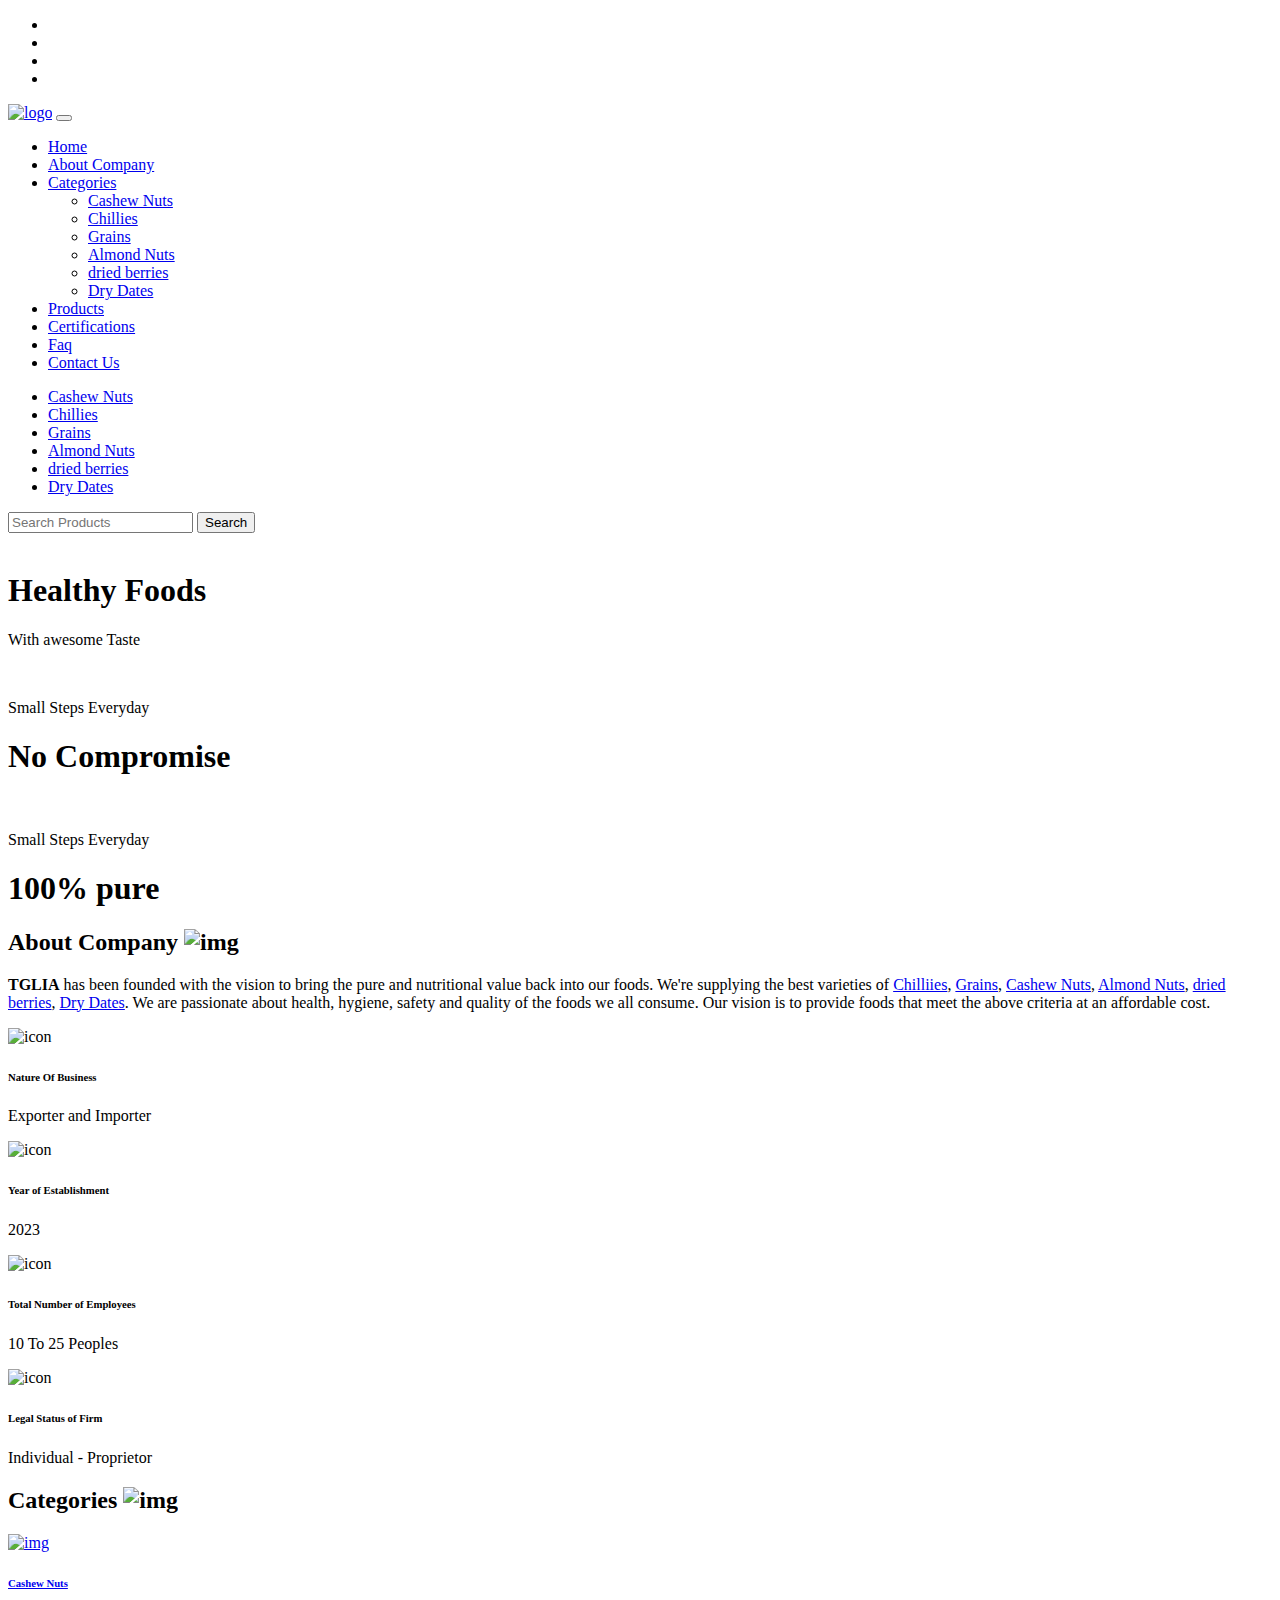
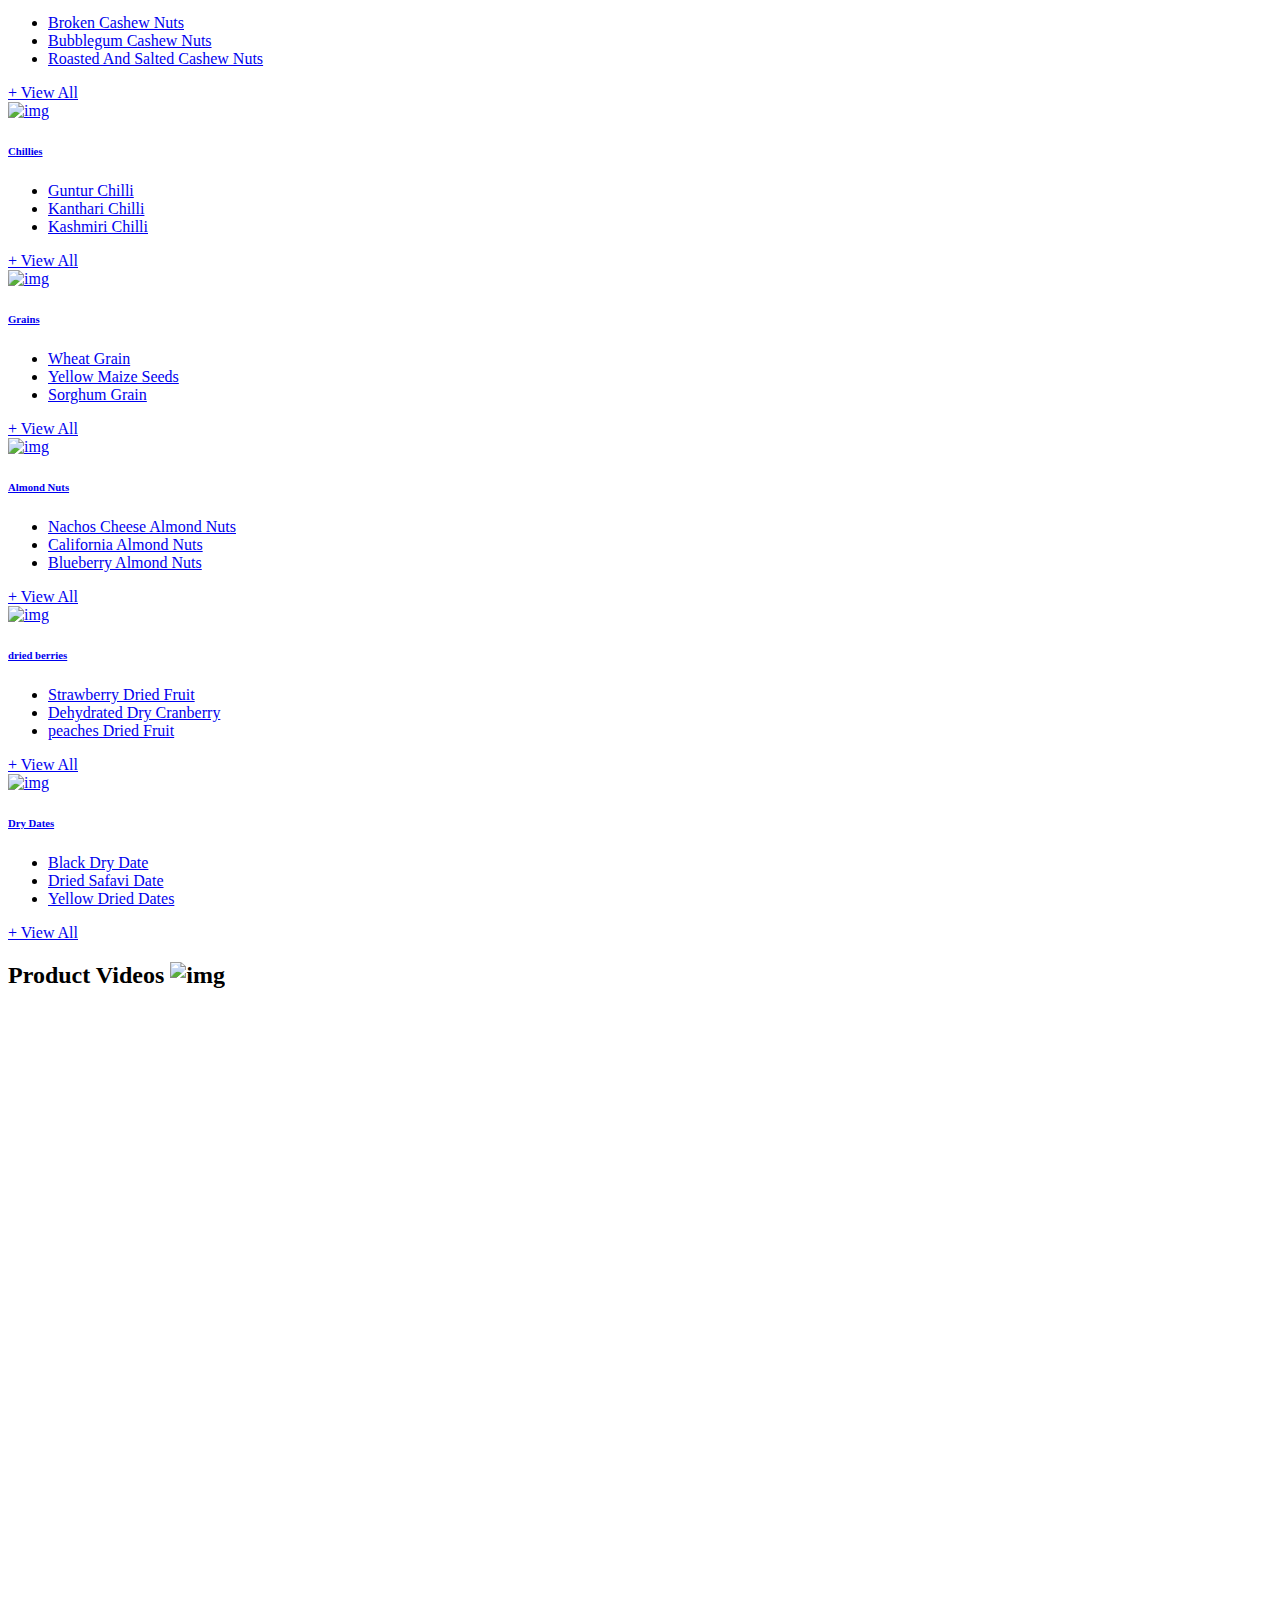
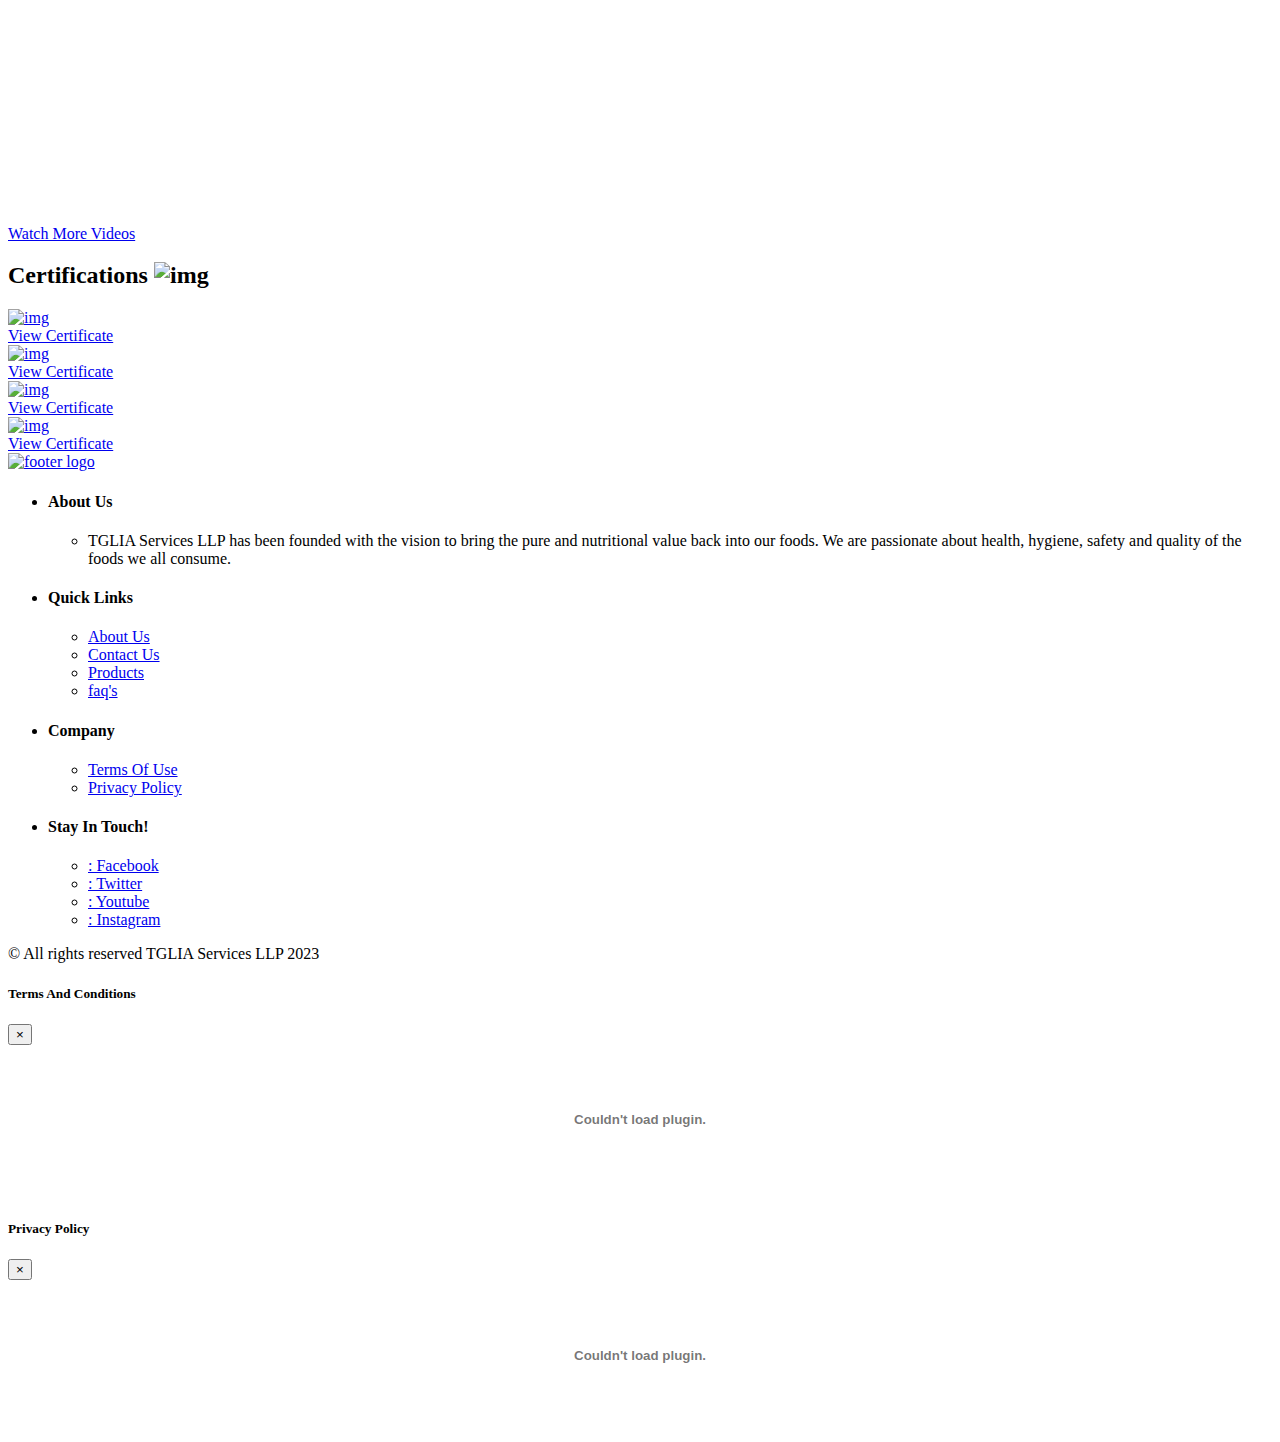
==== index.html @ 8760dca4 "Add files via upload" ====
<!DOCTYPE html>
<html lang="en">
<head>
    <meta charset="UTF-8">
    <meta http-equiv="X-UA-Compatible" content="IE=edge">
    <meta name="viewport" content="width=device-width, initial-scale=1, shrink-to-fit=no">
    <title>Supplier Landing Page</title>
    <link rel="stylesheet" href="css/bootstrap.min.css">
    <link rel="stylesheet" href="css/style.css" rel="stylesheet">
    <link rel="stylesheet" href="css/font-awesome.min.css">
    <link rel="stylesheet" href="css/responsive.css">
    <link rel="stylesheet" href="css/slick.css" rel="stylesheet">
    <link rel="stylesheet" href="css/animate.min.css" rel="stylesheet">
    <link href="https://fonts.googleapis.com/css2?family=Poppins:ital,wght@0,400;0,500;0,600;0,700;0,800;1,500;1,600&display=swap" rel="stylesheet">
  <body>
    <div class="wrapper">
    <!-- Sticky Social Icons Start Here--> 
    <div class="sticky_icons">
      <ul class="social_icons">
        <li><a href="#" target="_blank" class="facebook"><span><i class="fa fa-facebook"></i></span></a></li>
        <li><a href="#" target="_blank" class="twitter"><span><i class="fa fa-twitter"></i></span></a></li>
        <li><a href="#" target="_blank" class="youtube"><span><i class="fa fa-youtube-play"></i></span></a></li>
        <li><a href="#" target="_blank" class="linkedin"><span><i class="fa fa-linkedin"></i> </span></a></li>
      </ul>
    </div>
    <!-- Sticky Social Icons Ends Here--> 
    <!-- Header Start Here-->  
    <header>
        <div class="container">
            <nav class="navbar navbar-expand-lg navbar-light p-0">
                <a class="navbar-brand logo" href="index.html"><img src="images/logo1.png" alt="logo"></a>
                <a class="navbar-brand sticky_logo" href="#"></a>
                <button class="navbar-toggler" type="button" data-toggle="collapse" data-target="#navbarSupportedContent" aria-controls="navbarSupportedContent" aria-expanded="false" aria-label="Toggle navigation">
                <span class="navbar-toggler-icon"></span>
                </button>
            
                <div class="collapse navbar-collapse" id="navbarSupportedContent">
                <div class="navbar-nav mr-auto">
                </div>
                <ul class="navbar-nav">
                    <li class="nav-item">
                        <a class="nav-link active" href="index.html">Home</a>
                    </li>
                    <li class="nav-item">
                        <a class="nav-link" href="about.html">About Company</a>
                    </li>
                    <li class="nav-item mobile_sub_links_show">
                      <a class="cat_link" href="javascript:void(0)">Categories <span class="dropdown_arrow"></span></a>
                        <ul class="navbar-nav mr-auto mobile_sub_links_show_in cat_open">
                          <li class="nav-item">
                            <a class="nav-link" href="cashewnut-details.html">Cashew Nuts</a>
                          </li>
                          <li class="nav-item">
                            <a class="nav-link" href="chillies-details.html">Chillies</a>
                          </li>
                          <li class="nav-item">
                            <a class="nav-link" href="grains-details.html">Grains</a>
                          </li>
                          <li class="nav-item">
                            <a class="nav-link" href="almond-details.html">Almond Nuts</a>
                          </li>
                          <li class="nav-item">
                            <a class="nav-link" href="dried-berries-details.html">dried berries</a>
                          </li>
                          <li class="nav-item">
                            <a class="nav-link" href="drydates-details.html">Dry Dates</a>
                          </li>
                        </ul>
                    </li>
                    <li class="nav-item">
                        <a class="nav-link" href="products.html">Products</a>
                    </li>
                    <li class="nav-item">
                        <a class="nav-link" href="certifications.html">Certifications</a>
                    </li><li class="nav-item">
                      <a class="nav-link" href="faq.html">Faq</a>
                    </li>
                    <li class="nav-item">
                        <a class="nav-link" href="contact.html">Contact Us</a>
                    </li>
                </ul>
                </div>
            </nav>
        </div>
        <div class="sub_links">
          <div class="container">
            <nav class="navbar navbar-expand-lg navbar-light p-0">           
              <div class="navbar-collapse" id="navb">
                <ul class="navbar-nav mr-auto mobile_sub_links_hide">
                  <li class="nav-item">
                    <a class="nav-link" href="cashewnut-details.html">Cashew Nuts</a>
                  </li>
                  <li class="nav-item">
                    <a class="nav-link" href="chillies-details.html">Chillies</a>
                  </li>
                  <li class="nav-item">
                    <a class="nav-link" href="grains-details.html">Grains</a>
                  </li>
                  <li class="nav-item">
                    <a class="nav-link" href="almond-details.html">Almond Nuts</a>
                  </li>
                  <li class="nav-item">
                    <a class="nav-link" href="dried-berries-details.html">dried berries</a>
                  </li>
                  <li class="nav-item">
                    <a class="nav-link" href="drydates-details.html">Dry Dates</a>
                  </li>
                </ul>
                <form class="form-inline my-2">
                  <div class="search_section w-100">
                    <input id="searchInput" placeholder="Search Products" class="search_input">
                    <button class="btn subscrib-btn btn-success my-2 my-sm-0">Search</button>
                    <div class="clear"></div>        
                  </div>
                  <!-- <input class="form-control mr-sm-2" type="text" placeholder="Search Products">
                  <button class="btn btn-success my-2 my-sm-0" type="button">Search</button> -->
                </form>
              </div>
            </nav>

          </div>
        </div>
    </header>
    <!-- Header Ends Here-->


    <!-- Banner Section Start Here-->  
    <section class="Banner_section">
      <div class="slider stick-dots">
        <div class="slide" data-time="5000">
          <div class="slide__img">
            <img src="" alt="" data-lazy="images/banner-img3.png" class="full-image animated" data-animation-in="zoomInImage"/>
          </div>
          <div class="slide__content">
            <div class="slide__content--headings">
                <h1 class="animated" data-animation-in="fadeInUp">Healthy Foods</h1>
                <p class="animated" data-animation-in="fadeInUp" data-delay-in="0.3">With awesome Taste</p>
            </div>
          </div>
        </div>
        <div class="slide" data-time="10000">
          <div class="slide__img">
            <img src="" alt="" data-lazy="images/banner-img2.png" class="full-image animated" data-animation-in="zoomInImage"/>
          </div>
          <div class="slide__content">
            <div class="slide__content--headings">
                <p class="animated" data-animation-in="fadeInRight" data-delay-in="0.2">Small Steps Everyday</p>
                <h1 class="animated" data-animation-in="fadeInRight">No Compromise</h1>
            </div>
          </div>
        </div>
        <div class="slide" data-time="15000">
          <div class="slide__img">
            <img src="" alt="" data-lazy="images/banner-img1.png" class="full-image animated" data-animation-in="zoomInImage"/>
          </div>
          <div class="slide__content">
            <div class="slide__content--headings">
                <p class="animated" data-animation-in="fadeInLeft" data-delay-in="0.2">Small Steps Everyday</p>
                <h1 class="animated" data-animation-in="fadeInLeft">100% pure</h1>
            </div>
          </div>
        </div>
      </div>
    </section>
    <!-- Banner Section Ends Here--> 

    <!-- About Section Start Here-->
    <section class="about_section space">
      <div class="container">
        <div class="row">
          <div class="col-sm-12">
            <h2 class="text-center">About Company <span class="text_line"><img src="images/text-line-bg.png" alt="img"></span></h2>
            <p class="mb-5 text-center company_pera">
              <b>TGLIA</b> has been founded with the vision to bring the pure and nutritional value back into our foods. We're supplying the best varieties of <a href="chillies-details.html">Chilliies</a>, <a href="grains-details.html">Grains</a>, <a href="cashewnut-details.html">Cashew Nuts</a>, <a href="almond-details.html">Almond Nuts</a>, <a href="dried-berries-details.html">dried berries</a>, <a href="drydates-details.html">Dry Dates</a>. 
              We are passionate about health, hygiene, safety and quality of the foods we all consume. Our vision is to provide foods that meet the above criteria at an affordable cost.</p>
        </div> 
          </div>          
      </div>
      <div class="container">
          <div class="row">
            <div class="col-lg-3 col-sm-6 text-center mb-5">
              <div class="icon_shape">
                <img src="images/about-icon1.png" alt="icon">
              </div>
              <h6 class="pb-2">Nature Of Business</h6>
              <p>Exporter and Importer</p>
            </div>
            <div class="col-lg-3 col-sm-6 text-center mb-5">
              <div class="icon_shape">
                <img src="images/about-icon2.png" alt="icon">
              </div>
              <h6 class="pb-2">Year of Establishment</h6>
              <p>2023</p>
            </div>
            <div class="col-lg-3 col-sm-6 text-center mb-5">
              <div class="icon_shape">
                <img src="images/about-icon3.png" alt="icon">
              </div>
              <h6 class="pb-2">Total Number of Employees</h6>
              <p>10 To 25 Peoples</p>
            </div>
            <div class="col-lg-3 col-sm-6 text-center mb-5">
              <div class="icon_shape">
                <img src="images/about-icon4.png" alt="icon">
              </div>
              <h6 class="pb-2">Legal Status of Firm</h6>
              <p>Individual - Proprietor</p>
            </div>
          </div>
        </div>
    </section>
    <!-- About Section Ends Here-->

  <!-- categories Section Start Here-->
  <section class="categories_section space">
    <div class="container">
      <div class="row justify-content-center">
        <div class="col-sm-12">
            <h2 class="text-center">Categories <span class="text_line"><img src="images/text-line-bg.png" alt="img"></span></h2>
        </div>
        <div class="col-lg-3 col-md-6 col-12 mb-4">
            <div id="productList" class="card border_radius5 position-relative">
              <div class="img-wrapper inner_image_block_main">
                <a href="cashewnut-details.html" class="inner_image_block"><img src="images/Cashew-nut-img1.png" alt="img"></a>
              </div>
              <div  class="card-body product_search_list">
                <h6 class="pb-2"><a href="cashewnut-details.html">Cashew Nuts</a></h6>
                <ul class="sub_categories">
                  <li><a href="cashewnut-details.html#broken_cashew">Broken Cashew Nuts</a></li>
                  <li><a href="cashewnut-details.html#bubblegum_cashew">Bubblegum Cashew Nuts</a></li>
                  <li><a href="cashewnut-details.html#roasted_cashew">Roasted And Salted Cashew Nuts</a></li>
                </ul>
                <div class="text-center mt-4"><a href="products.html" class="view_all">+ View All</a></div>
              </div>
            </div>
        </div>        
        <div class="col-lg-3 col-md-6 col-12 mb-4">
          <div id="productList" class="card border_radius5 position-relative">
            <div class="img-wrapper inner_image_block_main">
              <a href="chillies-details.html" class="inner_image_block"><img src="images/chilli-img.png" alt="img"></a>
            </div>
            <div class="card-body product_search_list">
              <h6 class="pb-2"><a href="chillies-details.html">Chillies</a></h6>
              <ul class="sub_categories">
                <li><a href="chillies-details.html#guntur_chilli">Guntur Chilli</a></li>
                <li><a href="chillies-details.html#kanthari_chilli">Kanthari Chilli</a></li>
                <li><a href="chillies-details.html#kashmiri_chilli">Kashmiri Chilli</a></li>
              </ul>
              <div class="text-center mt-4"><a href="products.html" class="view_all">+ View All</a></div>
            </div>
          </div>
        </div>
        <div class="col-lg-3 col-md-6 col-12 mb-4">
          <div id="productList" class="card border_radius5 position-relative">
            <div class="img-wrapper inner_image_block_main">
              <a href="grains-details.html" class="inner_image_block"><img src="images/Grains_img.png" alt="img"></a>
            </div>
            <div class="card-body product_search_list">
              <h6 class="pb-2"><a href="grains-details.html">Grains</a></h6>
              <ul class="sub_categories">
                <li><a href="grains-details.html#wheat_grain">Wheat Grain</a></li>
                <li><a href="grains-details.html#yellow_maize_seeds">Yellow Maize Seeds</a></li>
                <li><a href="grains-details.html#sorghum_grain">Sorghum Grain</a></li>
              </ul>
              <div class="text-center mt-4"><a href="products.html" class="view_all">+ View All</a></div>
            </div>
          </div>
        </div>
        <div class="col-lg-3 col-md-6 col-12 mb-4">
            <div id="productList" class="card border_radius5 position-relative">
              <div class="img-wrapper inner_image_block_main">
                <a href="almond-details.html" class="inner_image_block"><img src="images/almond-nuts-img1.png" alt="img"></a>
              </div>
              <div class="card-body product_search_list">
                <h6 class="pb-2"><a href="almond-details.html">Almond Nuts</a></h6>
                <ul class="sub_categories">
                  <li><a href="almond-details.html#almond_nuts">Nachos Cheese Almond Nuts</a></li>
                  <li><a href="almond-details.html#cal_almond_nuts">California Almond Nuts</a></li>
                  <li><a href="almond-details.html#blueberry_nuts">Blueberry Almond Nuts</a></li>
                </ul>
                <div class="text-center mt-4"><a href="products.html" class="view_all">+ View All</a></div>
              </div>
            </div>
        </div>
        <div class="col-lg-3 col-md-6 col-12 mb-4">
            <div id="productList" class="card border_radius5 position-relative">
              <div class="img-wrapper inner_image_block_main">
                <a href="dried-berries-details.html" class="inner_image_block"><img src="images/dried-cherry-img2.png" alt="img"></a>
              </div>
              <div class="card-body product_search_list">
                <h6 class="pb-2"><a href="dried-berries-details.html">dried berries</a></h6>
                <ul class="sub_categories">
                  <li><a href="dried-berries-details.html#strawberry_dry">Strawberry Dried Fruit</a></li>
                  <li><a href="dried-berries-details.html#dehybrated_dry">Dehydrated Dry Cranberry</a></li>
                  <li><a href="dried-berries-details.html#peaches_dry_fruit">peaches Dried Fruit</a></li> 
                </ul>
                <div class="text-center mt-4"><a href="products.html" class="view_all">+ View All</a></div>
              </div>
            </div>
        </div>
        <div class="col-lg-3 col-md-6 col-12 mb-4">
          <div id="productList" class="card border_radius5 position-relative">
            <div class="img-wrapper inner_image_block_main">
              <a href="drydates-details.html" class="inner_image_block"><img src="images/dry-dates-img1.png" alt="img"></a>
            </div>
            <div class="card-body product_search_list">
              <h6 class="pb-2"><a href="drydates-details.html">Dry Dates</a></h6>
              <ul class="sub_categories">
                <li><a href="drydates-details.html#black_dry_date">Black Dry Date</a></li>
                <li><a href="drydates-details.html#dried_safavi_date">Dried Safavi Date</a></li>
                <li><a href="drydates-details.html#yellow_dry_date">Yellow Dried Dates</a></li>
              </ul>
              <div class="text-center mt-4"><a href="products.html" class="view_all">+ View All</a></div>
            </div>
          </div>
        </div>
        <!-- <div class="col-12 text-center mt-5"><a href="products.html" class="btn primary_btn mr-2">View Complite Range</a></div> -->
      </div>           
    </div>
  </section>
  <!-- categories Section Ends Here-->

  <!-- Product Videos Section Start Here-->
  <section class="product_videos space">
    <div class="container">
      <div class="row">
        <div class="col-sm-12">
            <h2 class="text-center">Product Videos <span class="text_line"><img src="images/text-line-bg.png" alt="img"></span></h2>
        </div>
        <div class="col-lg-3 col-md-6 col-12 mb-3">
          <a href="product-list.html">
            <div class="card border_radius5">
              <iframe width="100%" height="200" src="https://www.youtube.com/embed/2l_-OhywLvs" title="PALM TREE TVC | 50 SECONDS | DATES NUTS AND DRY FRUITS" frameborder="0" allow="accelerometer; autoplay; clipboard-write; encrypted-media; gyroscope; picture-in-picture; web-share" allowfullscreen></iframe>
            </div>
          </a>
        </div>
        <div class="col-lg-3 col-md-6 col-12 mb-3">
          <a href="product-list.html">
            <div class="card border_radius5">
              <iframe width="100%" height="200" src="https://www.youtube.com/embed/QUv9Mg5q0Co" title="Carolina reaper almond from BLUE DIAMOND, how spicy they are?! #shorts" frameborder="0" allow="accelerometer; autoplay; clipboard-write; encrypted-media; gyroscope; picture-in-picture; web-share" allowfullscreen></iframe>
            </div>
          </a>
        </div>
        <div class="col-lg-3 col-md-6 col-12 mb-3">
          <a href="product-list.html">
            <div class="card border_radius5">
              <iframe width="100%" height="200" src="https://www.youtube.com/embed/xqiLBVdo7lA" title="Planters Deluxe Mixed Nuts | For the Cravers" frameborder="0" allow="accelerometer; autoplay; clipboard-write; encrypted-media; gyroscope; picture-in-picture; web-share" allowfullscreen></iframe>
            </div>
          </a>
        </div>
        <div class="col-lg-3 col-md-6 col-12 mb-3">
          <a href="product-list.html">
            <div class="card border_radius5">
              <iframe width="100%" height="200" src="https://www.youtube.com/embed/KCdREBUKJag" title="Amazon ads creative service for dry fruits business" frameborder="0" allow="accelerometer; autoplay; clipboard-write; encrypted-media; gyroscope; picture-in-picture; web-share" allowfullscreen></iframe>
            </div>
          </a>
        </div>
        <div class="col-12 text-center mt-5"><a href="#" class="btn primary_btn mr-2">Watch More Videos</a></div>
      </div>           
    </div>
  </section>
  <!-- Product Videos Section Ends Here-->

  <!-- Certificate Section Start Here-->
  <section class="certificate_section space">
    <div class="container">
      <div class="row">
        <h2 class="col-sm-12 text-center">Certifications <span class="text_line"><img src="images/text-line-bg.png" alt="img"></span></h2>
        <div class="col-sm-3 mb-3 position-relative">
            <a href="#" class="certificate_section_in">
                <div class="cer_img mb-2">
                  <img src="images/certificate.png" alt="img">
                </div>
                <span href="#">View Certificate</span>
            </a>
        </div>
        <div class="col-sm-3 mb-3 position-relative">
          <a href="#" class="certificate_section_in">
              <div class="cer_img mb-2">
                <img src="images/certificate.png" alt="img">
              </div>
              <span href="#">View Certificate</span>
          </a>
      </div>
      <div class="col-sm-3 mb-3 position-relative">
        <a href="#" class="certificate_section_in">
            <div class="cer_img mb-2">
              <img src="images/certificate.png" alt="img">
            </div>
            <span href="#">View Certificate</span>
        </a>
    </div>
    <div class="col-sm-3 mb-3 position-relative">
      <a href="#" class="certificate_section_in">
          <div class="cer_img mb-2">
            <img src="images/certificate.png" alt="img">
          </div>
          <span href="#">View Certificate</span>
      </a>
  </div>
    </div>           
    </div>
  </section>
  <!-- Certificate Section Ends Here-->

  <!-- Footer Start Here -->
  <footer class="footer">
    <div class="container">
        <div class="row">
            <div class="footer_top">
                <div class="footer_logo">
                    <a href="index.html"><img src="images/logo.png" alt="footer logo"></a>
                </div>
                <ul>
                    <li>
                        <h4>About Us</h4>
                        <ul>
                        <li>
                            <p><span>TGLIA Services LLP</span> has been founded with the vision to bring the pure and nutritional value back into our foods. We are passionate about health, hygiene, safety and quality of the foods we all consume.</p>
                        </li>
                        </ul>
                    </li>
                    <li>
                        <h4>Quick Links</h4>
                        <ul>
                        <li><a href="about.html">About Us</a></li>
                        <li><a href="contact.html">Contact Us</a></li>
                        <li><a href="products.html">Products</a></li>
                        <li><a href="faq.html">faq's</a></li>
                        </ul>
                    </li>
                    <li>
                        <h4>Company</h4>
                        <ul>
                        <li><a href="#" data-toggle="modal" data-target="#exampleModal">Terms Of Use</a></li>
                        <li><a href="#" data-toggle="modal" data-target="#exampleModal1">Privacy Policy</a></li>
                        </ul>
                    </li>
                    <li>
                        <h4>Stay In Touch!</h4>
                        <ul class="social_icons">
                          <li><a href="#" target="_blank" class="facebook"><span><i class="fa fa-facebook"></i></span> : Facebook</a></li>
                          <li><a href="#" target="_blank" class="twitter"><span><i class="fa fa-twitter"></i></span> : Twitter</a></li>
                          <li><a href="#" target="_blank" class="youtube"><span><i class="fa fa-youtube-play"></i></span> : Youtube</a></li>
                          <li><a href="#" target="_blank" class="linkedin"><span><i class="fa fa-linkedin"></i> </span> : Instagram</a></li>
                        </ul>
                    </li>
                </ul>
            </div>                    
            <div class="footer_bottom">
                <p>© All rights reserved TGLIA Services LLP 2023</p>
            </div>
        </div>
    </div>
  </footer>
  <!-- Footer Ends Here --> 
  <!-- Terms And Conditions Popup Start Here -->
  <div class="modal fade" id="exampleModal" tabindex="-1" aria-labelledby="exampleModalLabel" aria-hidden="true">
    <div class="modal-dialog popup_main modal-xl">
        <div class="modal-content popup_main_in">
        <div class="modal-header popup_header">
            <h5 class="modal-title" id="exampleModalLabel">Terms And Conditions</h5>
            <button type="button" class="close close_btn" data-dismiss="modal" aria-label="Close">
            <span aria-hidden="true">&times;</span>
            </button>
        </div>
        <div class="modal-body row">
            <div class="col-md-12 privacy_policy">
                <object data="term-conditions-pdf.pdf" type="application/pdf" width="100%" height="100%">
                </object>
            </div>
        </div>
        </div>
    </div>
  </div>
  <!-- Terms And Conditions Popup Ends Here --> 
  <!-- Privacy Policy Popup Start Here -->
  <div class="modal fade" id="exampleModal1" tabindex="-1" aria-labelledby="exampleModalLabel" aria-hidden="true">
      <div class="modal-dialog popup_main modal-xl">
          <div class="modal-content popup_main_in">
          <div class="modal-header popup_header">
              <h5 class="modal-title" id="exampleModalLabel">Privacy Policy</h5>
              <button type="button" class="close close_btn" data-dismiss="modal" aria-label="Close">
              <span aria-hidden="true">&times;</span>
              </button>
          </div>
          <div class="modal-body row">
              <div class="col-md-12 privacy_policy">
                  <object data="privacy-policy-pdf.pdf" type="application/pdf" width="100%" height="100%">
                  </object>
              </div>
          </div>
          </div>
      </div>
  </div>
  <!-- Privacy Policy Popup Ends Here --> 
  <div class="back_top"><i class="fa fa-hand-pointer-o" aria-hidden="true"></i></div>
  </div>

  

<script src="https://cdnjs.cloudflare.com/ajax/libs/jquery/3.7.0/jquery.min.js"></script>
<script src="js/bootstrap.min.js"></script>
<script src="js/bootstrap.bundle.min.js"></script>
<script src="js/slick.js"></script>
<script src="js/slick-animation.min.js"></script>
<script src="js/jquery.easing.1.3.js"></script>
<script src="js/custom.js"></script>
<script type="text/javascript">
$(document).ready(function() { 
  // Function to handle the search functionality
  function searchProducts() {
            // Get the search input value
            var searchInput = document.getElementById("searchInput").value.toLowerCase();
            // Get the product list element
            var productList = document.getElementById("productList");

            // Clear the existing product list
            productList.innerHTML = '';

            // Fetch the products from the JSON file
            fetch('products.json')
                .then(response => response.json())
                .then(data => {
                    // Filter the products based on the search input
                    var filteredProducts = data.filter(product => product.name.toLowerCase().includes(searchInput));

                    // Loop through the filtered products and create the product list items
                    filteredProducts.forEach(product => {
                        var li = document.createElement("li");
                        li.textContent = product.name;
                        productList.appendChild(li);
                    });
                })
                .catch(error => {
                    console.error('Error fetching products:', error);
                });
        }

        // Add event listener for the search input
        document.getElementById("searchInput").addEventListener("keyup", searchProducts);



  var durationList = $('.slide').map(function(index, item) {
    return item.getAttribute('data-time');
  });

  $('.slider').slick({
    autoplay: true,
    speed:1500,
    lazyLoad: 'progressive',
    arrows: false,
    autoplaySpeed: 4000,
    dots: true,
  }).slickAnimation();    

  // Back to top functionality     
  $(window).scroll(function() {
      if ($(this).scrollTop() > 100) {
          $('.back_top').fadeIn();
      } else {
          $('.back_top').fadeOut();
      }
  });
  $('.back_top').click(function() {
      $('body, html').animate({
          scrollTop: 0
      }, 500, "easeInOutQuart");
      return false;
  });
  // Back to top functionality Ends                   

});
</script>
</body>
</html>
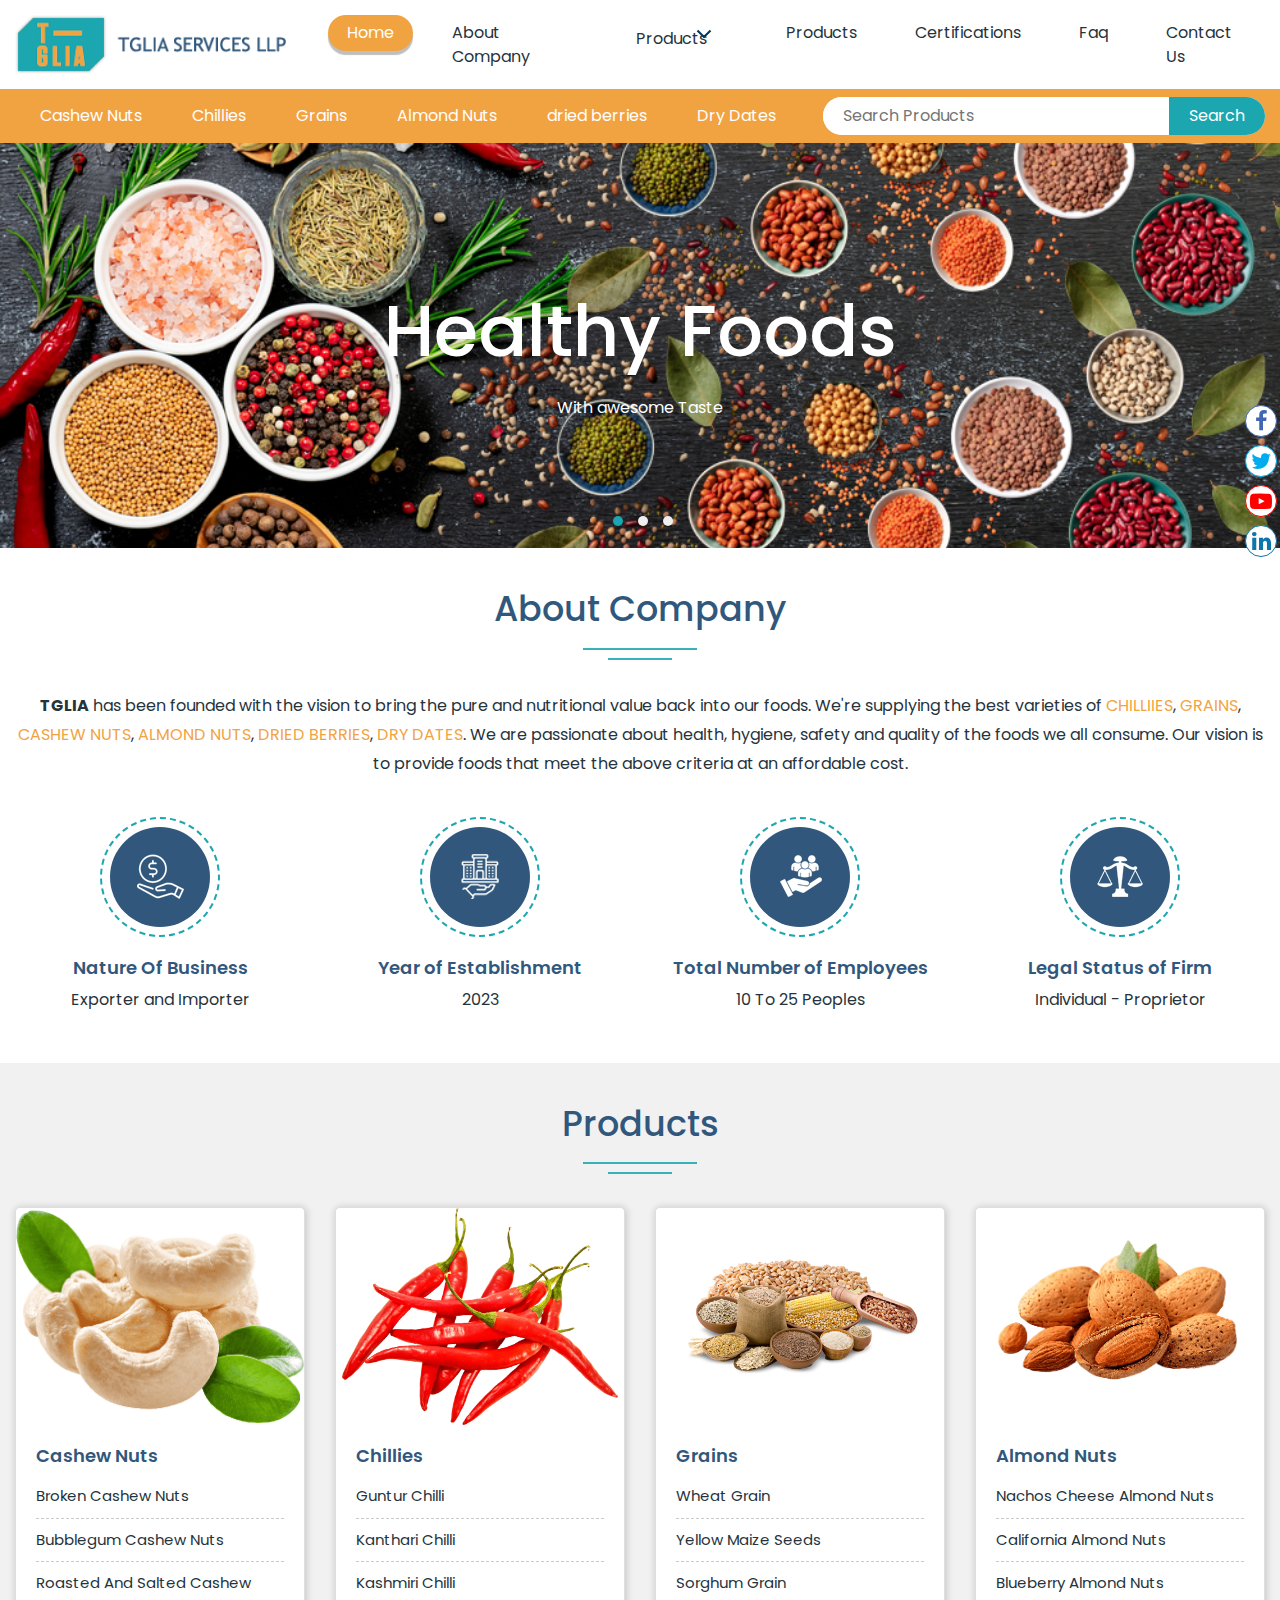
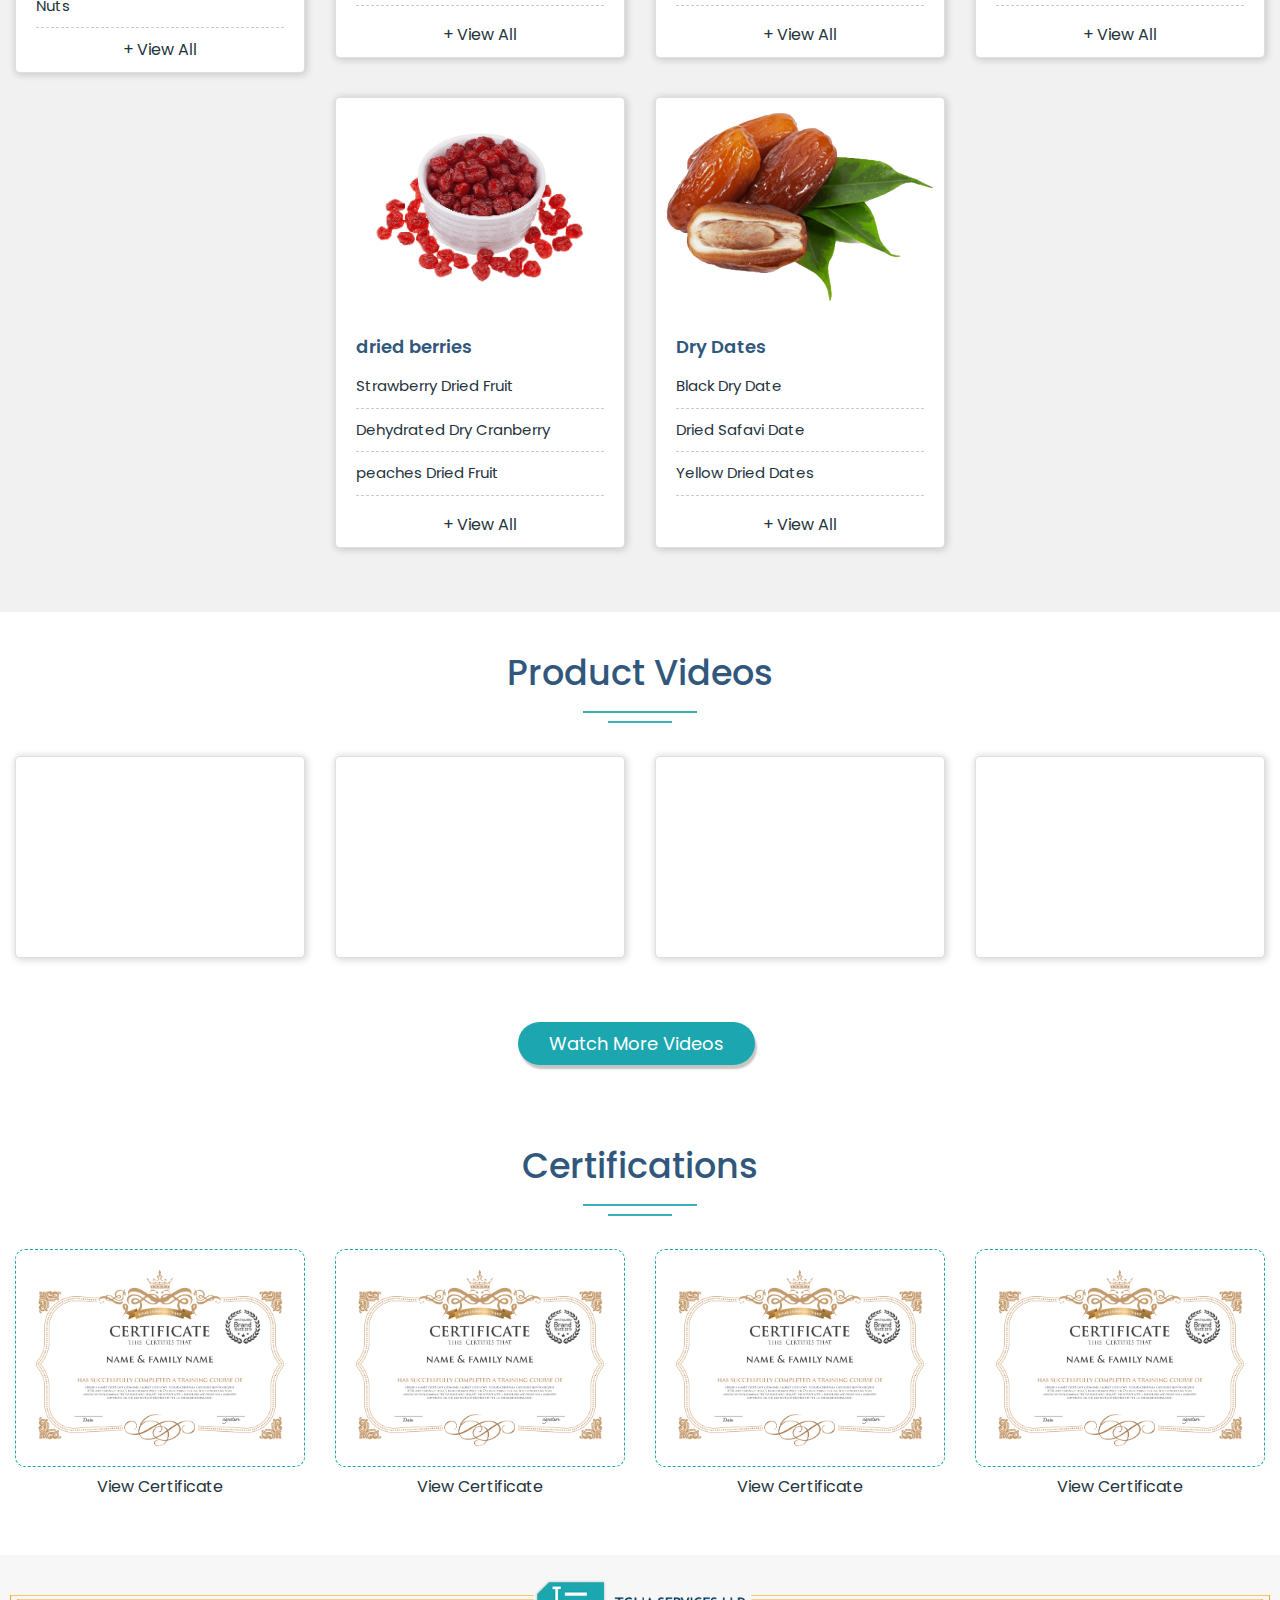
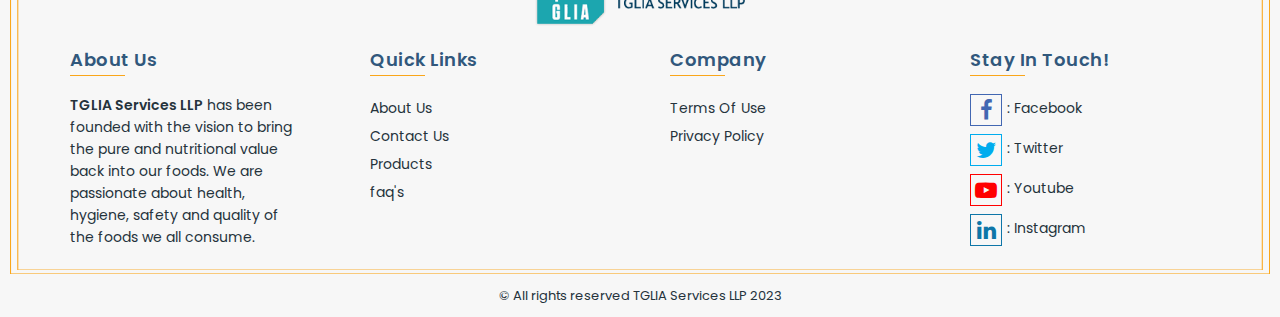
==== commit 0303bf0d: "Add files via upload" ====
--- a/index.html
+++ b/index.html
@@ -26,100 +26,184 @@
     <!-- Sticky Social Icons Ends Here--> 
     <!-- Header Start Here-->  
     <header>
-        <div class="container">
-            <nav class="navbar navbar-expand-lg navbar-light p-0">
-                <a class="navbar-brand logo" href="index.html"><img src="images/logo1.png" alt="logo"></a>
-                <a class="navbar-brand sticky_logo" href="#"></a>
-                <button class="navbar-toggler" type="button" data-toggle="collapse" data-target="#navbarSupportedContent" aria-controls="navbarSupportedContent" aria-expanded="false" aria-label="Toggle navigation">
-                <span class="navbar-toggler-icon"></span>
-                </button>
-            
-                <div class="collapse navbar-collapse" id="navbarSupportedContent">
-                <div class="navbar-nav mr-auto">
-                </div>
-                <ul class="navbar-nav">
-                    <li class="nav-item">
-                        <a class="nav-link active" href="index.html">Home</a>
-                    </li>
-                    <li class="nav-item">
-                        <a class="nav-link" href="about.html">About Company</a>
-                    </li>
-                    <li class="nav-item mobile_sub_links_show">
-                      <a class="cat_link" href="javascript:void(0)">Categories <span class="dropdown_arrow"></span></a>
-                        <ul class="navbar-nav mr-auto mobile_sub_links_show_in cat_open">
-                          <li class="nav-item">
-                            <a class="nav-link" href="cashewnut-details.html">Cashew Nuts</a>
-                          </li>
-                          <li class="nav-item">
-                            <a class="nav-link" href="chillies-details.html">Chillies</a>
-                          </li>
-                          <li class="nav-item">
-                            <a class="nav-link" href="grains-details.html">Grains</a>
-                          </li>
-                          <li class="nav-item">
-                            <a class="nav-link" href="almond-details.html">Almond Nuts</a>
-                          </li>
-                          <li class="nav-item">
-                            <a class="nav-link" href="dried-berries-details.html">dried berries</a>
-                          </li>
-                          <li class="nav-item">
-                            <a class="nav-link" href="drydates-details.html">Dry Dates</a>
-                          </li>
-                        </ul>
-                    </li>
-                    <li class="nav-item">
-                        <a class="nav-link" href="products.html">Products</a>
-                    </li>
-                    <li class="nav-item">
-                        <a class="nav-link" href="certifications.html">Certifications</a>
-                    </li><li class="nav-item">
-                      <a class="nav-link" href="faq.html">Faq</a>
-                    </li>
-                    <li class="nav-item">
-                        <a class="nav-link" href="contact.html">Contact Us</a>
-                    </li>
-                </ul>
-                </div>
-            </nav>
-        </div>
-        <div class="sub_links">
-          <div class="container">
-            <nav class="navbar navbar-expand-lg navbar-light p-0">           
-              <div class="navbar-collapse" id="navb">
-                <ul class="navbar-nav mr-auto mobile_sub_links_hide">
+      <div class="container">
+          <nav class="navbar navbar-expand-lg navbar-light p-0">
+              <a class="navbar-brand logo" href="index.html"><img src="images/logo1.png" alt="logo"></a>
+              <a class="navbar-brand sticky_logo" href="#"></a>
+              <button class="navbar-toggler" type="button" data-toggle="collapse" data-target="#navbarSupportedContent" aria-controls="navbarSupportedContent" aria-expanded="false" aria-label="Toggle navigation">
+              <span class="navbar-toggler-icon"></span>
+              </button>
+          
+              <div class="collapse navbar-collapse" id="navbarSupportedContent">
+              <div class="navbar-nav mr-auto">
+              </div>
+              <ul class="navbar-nav">
                   <li class="nav-item">
-                    <a class="nav-link" href="cashewnut-details.html">Cashew Nuts</a>
+                      <a class="nav-link active" href="index.html">Home</a>
                   </li>
                   <li class="nav-item">
-                    <a class="nav-link" href="chillies-details.html">Chillies</a>
+                      <a class="nav-link" href="about.html">About Company</a>
+                  </li>
+                  <!-- Mobile Show coding Start-->
+                  <li class="nav-item mobile_sub_links_show cat_link">
+                    <a class="nav-link product_link" href="products.html">Products </a>
+                    <span class="dropdown_arrow product_link_arrow"></span>
+                      <ul class="navbar-nav mr-auto mobile_sub_links_show_in cat_open">
+                        <li class="nav-item">
+                          <a class="nav-link product_link_in" href="cashewnut-details.html">Cashew Nuts</a><span class="dropdown_arrow sub_menu"></span>
+                            <ul class="sub_menu_drop">
+                              <li><a class="nav-link" href="cashewnut-details.html#broken_cashew">Broken Cashew Nuts</a></li>
+                                  <li><a class="nav-link" href="cashewnut-details.html#bubblegum_cashew">Bubblegum Cashew Nuts</a></li>
+                                  <li><a class="nav-link" href="cashewnut-details.html#roasted_cashew">Roasted And Salted Cashew Nuts</a></li>
+                            </ul>
+                        </li>
+                        <li class="nav-item">
+                          <a class="nav-link product_link_in" href="chillies-details.html">Chillies</a><span class="dropdown_arrow sub_menu"></span>
+                            <ul class="sub_menu_drop">
+                              <li><a class="nav-link" href="chillies-details.html#guntur_chilli">Guntur Chilli</a></li>
+                                <li><a class="nav-link" href="chillies-details.html#kanthari_chilli">Kanthari Chilli</a></li>
+                                <li><a class="nav-link" href="chillies-details.html#kashmiri_chilli">Kashmiri Chilli</a></li>                                  
+                            </ul>
+                        </li>
+                        <li class="nav-item">
+                          <a class="nav-link product_link_in" href="grains-details.html">Grains</a><span class="dropdown_arrow sub_menu"></span>
+                          <ul class="sub_menu_drop">
+                            <li><a class="nav-link" href="grains-details.html#wheat_grain">Wheat Grain</a></li>
+                            <li><a class="nav-link" href="grains-details.html#yellow_maize_seeds">Yellow Maize Seeds</a></li>
+                            <li><a class="nav-link" href="grains-details.html#sorghum_grain">Sorghum Grain</a></li>                                  
+                          </ul>
+                        </li>
+                        <li class="nav-item">
+                          <a class="nav-link product_link_in" href="almond-details.html">Almond Nuts</a><span class="dropdown_arrow sub_menu"></span>
+                          <ul class="sub_menu_drop">
+                            <li><a class="nav-link" href="almond-details.html#almond_nuts">Nachos Cheese Almond Nut</a></li>
+                            <li><a class="nav-link" href="almond-details.html#cal_almond_nuts">California Almond Nut</a></li>
+                            <li><a class="nav-link" href="almond-details.html#blueberry_nuts">Blueberry Almond Nut</a></li>                                  
+                          </ul>
+                        </li>
+                        <li class="nav-item">
+                          <a class="nav-link product_link_in" href="dried-berries-details.html">dried berries</a><span class="dropdown_arrow sub_menu"></span>
+                          <ul class="sub_menu_drop">
+                            <li><a class="nav-link" href="dried-berries-details.html#strawberry_dry">Strawberry Dried Fruit</a></li>
+                            <li><a class="nav-link" href="dried-berries-details.html#dehybrated_dry">Dehydrated Dry Cranberry</a></li>
+                            <li><a class="nav-link" href="dried-berries-details.html#peaches_dry_fruit">peaches Dried Fruit</a></li>                                  
+                          </ul>
+                        </li>
+                        <li class="nav-item">
+                          <a class="nav-link product_link_in" href="drydates-details.html">Dry Dates</a><span class="dropdown_arrow sub_menu"></span>
+                          <ul class="sub_menu_drop">
+                            <li><a class="nav-link" href="drydates-details.html#black_dry_date">Black Dry Date</a></li>
+                            <li><a class="nav-link" href="drydates-details.html#dried_safavi_date">Dried Safavi Date</a></li>
+                            <li><a class="nav-link" href="drydates-details.html#yellow_dry_date">Yellow Dried Date</a></li>                                  
+                          </ul>
+                        </li>
+                      </ul>
+                  </li>
+                  <!-- Mobile show coding Ends-->
+
+                  <!-- Mobile Hide coding Start-->
+                  <li class="nav-item dropdown mobile_sub_links_hide">
+                    <a class="nav-link" href="products.html"  > Products </a>
+                    <ul class="dropdown-menu" aria-labelledby="navbarDropdownMenuLink">
+                        <li class="dropdown-submenu">
+                          <a class="dropdown-item dropdown-toggle" href="cashewnut-details.html">Cashew Nuts</a>
+                            <ul class="dropdown-menu">
+                                <li><a class="dropdown-item" href="cashewnut-details.html#broken_cashew">Broken Cashew Nuts</a></li>
+                                <li><a class="dropdown-item" href="cashewnut-details.html#bubblegum_cashew">Bubblegum Cashew Nuts</a></li>
+                                <li><a class="dropdown-item" href="cashewnut-details.html#roasted_cashew">Roasted And Salted Cashew Nuts</a></li>                                  
+                            </ul>
+                        </li>
+                        <li class="dropdown-submenu">
+                          <a class="dropdown-item dropdown-toggle" href="chillies-details.html">Chillies</a>
+                            <ul class="dropdown-menu">
+                                <li><a class="dropdown-item" href="chillies-details.html#guntur_chilli">Guntur Chilli</a></li>
+                                <li><a class="dropdown-item" href="chillies-details.html#kanthari_chilli">Kanthari Chilli</a></li>
+                                <li><a class="dropdown-item" href="chillies-details.html#kashmiri_chilli">Kashmiri Chilli</a></li>                                  
+                            </ul>
+                        </li>
+                        <li class="dropdown-submenu">
+                          <a class="dropdown-item dropdown-toggle" href="grains-details.html">Grains</a>
+                            <ul class="dropdown-menu">
+                                <li><a class="dropdown-item" href="grains-details.html#wheat_grain">Wheat Grain</a></li>
+                                <li><a class="dropdown-item" href="grains-details.html#yellow_maize_seeds">Yellow Maize Seeds</a></li>
+                                <li><a class="dropdown-item" href="grains-details.html#sorghum_grain">Sorghum Grain</a></li>                                  
+                            </ul>
+                        </li>
+                        <li class="dropdown-submenu">
+                          <a class="dropdown-item dropdown-toggle" href="almond-details.html">Almond Nuts</a>
+                            <ul class="dropdown-menu">
+                                <li><a class="dropdown-item" href="almond-details.html#almond_nuts">Nachos Cheese Almond Nut</a></li>
+                                <li><a class="dropdown-item" href="almond-details.html#cal_almond_nuts">California Almond Nut</a></li>
+                                <li><a class="dropdown-item" href="almond-details.html#blueberry_nuts">Blueberry Almond Nut</a></li>                                  
+                            </ul>
+                        </li>
+                        <li class="dropdown-submenu">
+                          <a class="dropdown-item dropdown-toggle" href="dried-berries-details.html">dried berries</a>
+                            <ul class="dropdown-menu">
+                                <li><a class="dropdown-item" href="dried-berries-details.html#strawberry_dry">Strawberry Dried Fruit</a></li>
+                                <li><a class="dropdown-item" href="dried-berries-details.html#dehybrated_dry">Dehydrated Dry Cranberry</a></li>
+                                <li><a class="dropdown-item" href="dried-berries-details.html#peaches_dry_fruit">peaches Dried Fruit</a></li>                                  
+                            </ul>
+                        </li>
+                        <li class="dropdown-submenu">
+                          <a class="dropdown-item dropdown-toggle" href="drydates-details.html">Dry Dates</a>
+                            <ul class="dropdown-menu">
+                                <li><a class="dropdown-item" href="drydates-details.html#black_dry_date">Black Dry Date</a></li>
+                                <li><a class="dropdown-item" href="drydates-details.html#dried_safavi_date">Dried Safavi Date</a></li>
+                                <li><a class="dropdown-item" href="drydates-details.html#yellow_dry_date">Yellow Dried Date</a></li>                                  
+                            </ul>
+                        </li>
+                    </ul>
+                  </li>
+                  <!-- Mobile Hide coding Ends-->
+                  <li class="nav-item">
+                      <a class="nav-link" href="certifications.html">Certifications</a>
+                  </li><li class="nav-item">
+                    <a class="nav-link" href="faq.html">Faq</a>
                   </li>
                   <li class="nav-item">
-                    <a class="nav-link" href="grains-details.html">Grains</a>
+                      <a class="nav-link" href="contact.html">Contact Us</a>
                   </li>
-                  <li class="nav-item">
-                    <a class="nav-link" href="almond-details.html">Almond Nuts</a>
-                  </li>
-                  <li class="nav-item">
-                    <a class="nav-link" href="dried-berries-details.html">dried berries</a>
-                  </li>
-                  <li class="nav-item">
-                    <a class="nav-link" href="drydates-details.html">Dry Dates</a>
-                  </li>
-                </ul>
-                <form class="form-inline my-2">
-                  <div class="search_section w-100">
-                    <input id="searchInput" placeholder="Search Products" class="search_input">
-                    <button class="btn subscrib-btn btn-success my-2 my-sm-0">Search</button>
-                    <div class="clear"></div>        
-                  </div>
-                  <!-- <input class="form-control mr-sm-2" type="text" placeholder="Search Products">
-                  <button class="btn btn-success my-2 my-sm-0" type="button">Search</button> -->
-                </form>
-              </div>
-            </nav>
-
-          </div>
-        </div>
+              </ul>
+              </div>
+          </nav>
+      </div>
+      <div class="sub_links">
+        <div class="container">
+          <nav class="navbar navbar-expand-lg navbar-light p-0">           
+            <div class="navbar-collapse" id="navb">
+              <ul class="navbar-nav mr-auto mobile_sub_links_hide">
+                <li class="nav-item">
+                  <a class="nav-link" href="cashewnut-details.html">Cashew Nuts</a>
+                </li>
+                <li class="nav-item">
+                  <a class="nav-link" href="chillies-details.html">Chillies</a>
+                </li>
+                <li class="nav-item">
+                  <a class="nav-link" href="grains-details.html">Grains</a>
+                </li>
+                <li class="nav-item">
+                  <a class="nav-link" href="almond-details.html">Almond Nuts</a>
+                </li>
+                <li class="nav-item">
+                  <a class="nav-link" href="dried-berries-details.html">dried berries</a>
+                </li>
+                <li class="nav-item">
+                  <a class="nav-link" href="drydates-details.html">Dry Dates</a>
+                </li>
+              </ul>
+              <form class="form-inline my-2">
+                <div class="search_section w-100">
+                  <input placeholder="Search Products" class="search_input">
+                  <button class="btn subscrib-btn btn-success my-2 my-sm-0">Search</button>
+                  <div class="clear"></div>        
+                </div>
+              </form>
+            </div>
+          </nav>
+
+        </div>
+      </div>
     </header>
     <!-- Header Ends Here-->
 
@@ -216,7 +300,7 @@
     <div class="container">
       <div class="row justify-content-center">
         <div class="col-sm-12">
-            <h2 class="text-center">Categories <span class="text_line"><img src="images/text-line-bg.png" alt="img"></span></h2>
+            <h2 class="text-center">Products <span class="text_line"><img src="images/text-line-bg.png" alt="img"></span></h2>
         </div>
         <div class="col-lg-3 col-md-6 col-12 mb-4">
             <div id="productList" class="card border_radius5 position-relative">
@@ -230,7 +314,7 @@
                   <li><a href="cashewnut-details.html#bubblegum_cashew">Bubblegum Cashew Nuts</a></li>
                   <li><a href="cashewnut-details.html#roasted_cashew">Roasted And Salted Cashew Nuts</a></li>
                 </ul>
-                <div class="text-center mt-4"><a href="products.html" class="view_all">+ View All</a></div>
+                <div class="text-center mt-4"><a href="cashewnut-details.html" class="view_all">+ View All</a></div>
               </div>
             </div>
         </div>        
@@ -246,7 +330,7 @@
                 <li><a href="chillies-details.html#kanthari_chilli">Kanthari Chilli</a></li>
                 <li><a href="chillies-details.html#kashmiri_chilli">Kashmiri Chilli</a></li>
               </ul>
-              <div class="text-center mt-4"><a href="products.html" class="view_all">+ View All</a></div>
+              <div class="text-center mt-4"><a href="chillies-details.html" class="view_all">+ View All</a></div>
             </div>
           </div>
         </div>
@@ -262,7 +346,7 @@
                 <li><a href="grains-details.html#yellow_maize_seeds">Yellow Maize Seeds</a></li>
                 <li><a href="grains-details.html#sorghum_grain">Sorghum Grain</a></li>
               </ul>
-              <div class="text-center mt-4"><a href="products.html" class="view_all">+ View All</a></div>
+              <div class="text-center mt-4"><a href="grains-details.html" class="view_all">+ View All</a></div>
             </div>
           </div>
         </div>
@@ -278,7 +362,7 @@
                   <li><a href="almond-details.html#cal_almond_nuts">California Almond Nuts</a></li>
                   <li><a href="almond-details.html#blueberry_nuts">Blueberry Almond Nuts</a></li>
                 </ul>
-                <div class="text-center mt-4"><a href="products.html" class="view_all">+ View All</a></div>
+                <div class="text-center mt-4"><a href="almond-details.html" class="view_all">+ View All</a></div>
               </div>
             </div>
         </div>
@@ -294,7 +378,7 @@
                   <li><a href="dried-berries-details.html#dehybrated_dry">Dehydrated Dry Cranberry</a></li>
                   <li><a href="dried-berries-details.html#peaches_dry_fruit">peaches Dried Fruit</a></li> 
                 </ul>
-                <div class="text-center mt-4"><a href="products.html" class="view_all">+ View All</a></div>
+                <div class="text-center mt-4"><a href="dried-berries.html" class="view_all">+ View All</a></div>
               </div>
             </div>
         </div>
@@ -310,7 +394,7 @@
                 <li><a href="drydates-details.html#dried_safavi_date">Dried Safavi Date</a></li>
                 <li><a href="drydates-details.html#yellow_dry_date">Yellow Dried Dates</a></li>
               </ul>
-              <div class="text-center mt-4"><a href="products.html" class="view_all">+ View All</a></div>
+              <div class="text-center mt-4"><a href="drydates-details.html" class="view_all">+ View All</a></div>
             </div>
           </div>
         </div>
@@ -508,40 +592,6 @@
 <script src="js/custom.js"></script>
 <script type="text/javascript">
 $(document).ready(function() { 
-  // Function to handle the search functionality
-  function searchProducts() {
-            // Get the search input value
-            var searchInput = document.getElementById("searchInput").value.toLowerCase();
-            // Get the product list element
-            var productList = document.getElementById("productList");
-
-            // Clear the existing product list
-            productList.innerHTML = '';
-
-            // Fetch the products from the JSON file
-            fetch('products.json')
-                .then(response => response.json())
-                .then(data => {
-                    // Filter the products based on the search input
-                    var filteredProducts = data.filter(product => product.name.toLowerCase().includes(searchInput));
-
-                    // Loop through the filtered products and create the product list items
-                    filteredProducts.forEach(product => {
-                        var li = document.createElement("li");
-                        li.textContent = product.name;
-                        productList.appendChild(li);
-                    });
-                })
-                .catch(error => {
-                    console.error('Error fetching products:', error);
-                });
-        }
-
-        // Add event listener for the search input
-        document.getElementById("searchInput").addEventListener("keyup", searchProducts);
-
-
-
   var durationList = $('.slide').map(function(index, item) {
     return item.getAttribute('data-time');
   });
--- a/css/style.css
+++ b/css/style.css
@@ -0,0 +1,1065 @@
+@charset "utf-8";
+/*====================================== reset.css is here ========================================*/
+body,div,dl,dt,dd,ul,ol,li,h1,h2,h3,h4,h5,h6,pre,form,fieldset,input,textarea,p,blockquote,th,td { margin:0; padding:0;}
+table {	border-collapse:collapse; border-spacing:0;}
+fieldset,img { border:0; max-width: 100%; height: auto; object-fit:contain;}
+address,caption,cite,code,dfn,em,strong,th,var {font-style:normal; font-weight:normal;}
+ol,ul { list-style:none;}
+caption,th {text-align:left;}
+q:before,q:after {content:'';}
+abbr,acronym { border:0;}
+.clear{clear:both; font-size:1px;line-height:1px; display:block; height:0;}
+header,nav,section,article,aside,footer,hgroup {display: block;}
+::selection{ background:#1ca6af; color:#fff; }
+figure{ padding:0; margin:0; }
+*{box-sizing:border-box;}
+.border_radius5{	border-radius: 5px;}
+/**************************************************************************************/
+a											  { text-decoration:none; outline:0 none; cursor:pointer; color:#25333c;} 
+a:hover									{ text-decoration:none; }
+h1											{ font-size:80px; }
+h2											{ font-size:35px;}
+h3											{ font-size:30px;}
+h4											{ font-size:25px;}
+h5											{ font-size:20px; }
+h6											{ font-size:18px; font-weight: 600;}
+p                       { line-height: 1.8rem;}
+h2, h3, h4, h5, h6{color:#31587c;}
+input,textarea					{ outline:none; }
+@-ms-viewport{
+  width: device-width;
+}
+.pa{
+  position:absolute;
+}
+/*----------------------------------------------------------------------------------*/
+body										{color:#25333c;font-family: 'Poppins', sans-serif;font-size:16px;}
+.wrapper{ padding:0; margin:0 auto; width:100%; position:relative; left:0;-webkit-transition:0.2s ease-in-out;-moz-transition:0.2s ease-in-out;-o-transition:0.2s ease-in-out;transition:0.2s ease-in-out; overflow:hidden;}
+.container{margin:0 auto;max-width:1320px;width:100%;display:block;}
+.text_line{
+  display: block;
+    text-align: center;
+    margin:0 auto;
+}
+.space{padding:40px 0 40px;}
+.space h2{ margin:0 auto 20px;}
+.primary_btn{
+  font-size: 18px;
+  background: #1ca6af;
+  color: #ffffff;
+  border-radius: 40px;
+  transition: ease-in-out 0.4s;
+  padding: 7px 30px 7px;
+  box-shadow: 2px 4px 2px 0 #c5c4c4;
+}
+.primary_btn:hover{
+  background: #f2a341;
+  color: #ffffff;
+  box-shadow: 1px 6px 1px 0 #c5c4c4;
+}
+.secondary_btn{
+  font-size: 18px;
+  border:solid 1px #1ca6af;
+  color: #003a5b;
+  border-radius: 40px;
+  transition: ease-in-out 0.4s;
+  padding: 7px 30px 5px;
+}
+.secondary_btn:hover{
+  border:solid 1px #f2a341;
+  background: #f2a341;
+  color: #ffffff;
+  box-shadow: 2px 4px 2px 0 #c5c4c4;
+}
+.sticky_icons{
+  position: fixed;
+  top: 45%;
+  right: 3px;
+  z-index: 9;
+}
+.sticky_icons .social_icons li a span {
+  border-radius: 40px;
+  margin: 0;
+  background: #ffffff;
+}
+.inner_image_block_main{
+  position: relative;
+}
+.inner_image_block_main:before {
+  display: block;
+  content: "";
+  width: 100%;
+  padding-top:75.5%;
+}
+.inner_image_block {
+  position: absolute;
+  top: 0;
+  right: 0;
+  bottom: 0;
+  left: 0;
+  overflow: hidden;
+}
+/* ---------------------------------------------------------------------------------*/
+
+header{
+  padding:10px 0 0;
+  box-shadow: 0 0 10px #c9c9c9;
+}
+header .navbar-light .navbar-nav .nav-link{
+  color:#25333c;
+  position: relative;
+  padding: 6px 19px;
+  margin: 0 10px;
+  transition: all ease-in-out 0.4s;
+}
+header .navbar-light .navbar-nav .nav-link:hover, header .navbar-light .navbar-nav .nav-link.active{
+  color:#ffffff;
+  background:#f2a341;
+  padding: 6px 19px;
+  border-radius: 30px;
+  transition: all ease-in-out 0.4s;
+  /* transform: skewY(-10deg); */
+  box-shadow: 0px 4px 1px #bfbfbf;
+}
+.sub_links{
+  background: #f2a341;
+  margin:10px 0 0;
+}
+.sub_links .navbar{
+  padding: 0;
+  margin: 0;
+}
+.sub_links ul li a{
+  color: #ffffff !important;
+  display:flex;
+  padding:15px 25px !important;
+  margin: 0 !important;
+  transition: all ease-in-out 0.4s;
+}
+.sub_links ul li a:hover, .sub_links ul li a.active{
+  background: #1ca6af !important;
+  transition: all ease-in-out 0.4s;
+  border-radius: 0 !important;
+  box-shadow: inherit !important;
+}
+.mobile_sub_links_show{
+  display:none;
+}
+.mobile_sub_links_show_in{
+  display:none;
+}
+.search_section {
+  border-radius: 30px;
+  background: #fff;
+}
+.search_input {
+  padding: 7px 10px 7px 20px;
+  width: calc(100% - 100px);
+  border-radius: 30px;
+  border: 0;
+}
+.sub_links .btn-success{
+  background: #1ca6af;  
+  cursor:pointer;
+  border: 0;
+  outline: none;
+  border-radius: 0 30px 30px 0;
+  padding: 7px 20px;
+  float: right;
+  color: #fff;
+}
+.sub_links .btn-success:hover{
+  background:#31587c;
+}
+.dropdown_arrow {
+  position: absolute;
+  top: 18px;
+  right: 30%;
+}
+.dropdown_arrow::before,
+.dropdown_arrow::after {
+  position: relative;
+  content: '';
+  display: block;
+  width: 10px;
+  height: 2px;
+  background:#003a5b;
+  transition: 0.3s ease-in-out;
+}
+
+.dropdown_arrow::before {
+  transform: rotate(45deg);
+}
+
+.dropdown_arrow::after {
+  left: 6px;
+  top: -2px;
+  transform: rotate(-45deg);
+}
+
+.cat_link.active .dropdown_arrow::before {
+  transform: rotate(-45deg);
+  background: #ffffff;
+}
+
+.cat_link.active .dropdown_arrow::after {
+  transform: rotate(45deg);
+  background: #ffffff;
+}
+.cat_link{
+  color: #25333c !important;
+  padding: 6px 21px;
+  border-radius: 30px;
+  display: block;
+  position: relative;
+  transition: all ease-in-out 0.4s;
+}
+.cat_link.active{
+  color: #ffffff !important;
+  background: #f2a341;
+}
+/* header .navbar-light .navbar-nav .nav-link:last-child() {
+  padding: 6px 0 6px 21px;
+  margin:0 0 0 10px;
+} */
+/************************* Banner Section Start Here ********************************/
+
+.Banner_section .slick-slide {
+  padding: 0;
+}
+.Banner_section .slick-slider{
+  margin-bottom: 0;
+}
+.slick-dots li button {
+  border-radius: 30px;
+}
+.slick-dots li.slick-active button:hover {
+  background: #f2a341;
+}
+.slick-dots li.slick-active button {
+  border-radius: 30px;
+  background: #1ca6af;
+}
+@media (min-width: 992px) {
+  .Banner_section  .slider, .Banner_section .slide {
+    height: 60vh;
+  }
+}
+.slide {
+  position: relative;
+}
+.slide .slide__img {
+  width: 100%;
+  height: auto;
+  overflow: hidden;
+  position: relative;
+}
+/* .slide .slide__img:before{
+  content:'';
+  position: absolute;
+  top: 0;
+  left: 0;
+  right: 0;
+  bottom: 0;
+  background: rgb(0 0 0 / 20%);
+  z-index: 9;
+} */
+@media (min-width: 992px) {
+  .slide .slide__img {
+    position: absolute;
+    top: 50%;
+    left: 0;
+    transform: translateY(-50%);
+  }
+}
+.slide .slide__img img {
+  max-width: 100%;
+  width: 100%;
+  height: auto;
+  opacity: 1 !important;
+  animation-duration: 3s;
+  transition: all 1s ease;
+}
+.slide .slide__content {
+  width: 100%;
+  position: absolute;
+  top: 50%;
+  left: 50%;
+  transform: translate(-50%, -50%);
+}
+.slide .slide__content--headings {
+  text-align: center;
+  color: #FFF;
+}
+.slide .slide__content--headings h1 {
+  font-size: 4.5rem;
+  margin: 20px 0;
+}
+.slide .slide__content--headings .animated {
+  transition: all 0.5s ease;
+}
+
+.slider [data-animation-in] {
+  opacity: 0;
+  animation-duration: 1.5s;
+  transition: opacity 0.5s ease 0.3s;
+}
+
+.slick-dotted .slick-slider {
+  margin-bottom: 30px;
+}
+
+.slick-dots {
+  bottom: 20px !important;
+}
+.slick-dots li {
+  position: relative;
+  display: inline-block;
+  margin: 0 5px;
+  padding: 0;
+  cursor: pointer;
+}
+.slick-dots li button {
+  border: 0;
+  display: block;
+  outline: none;
+  line-height: 0px;
+  font-size: 0px;
+  color: transparent;
+  padding: 5px;
+  cursor: pointer;
+  transition: all 0.3s ease;
+}
+.slick-dots li button:hover, .slick-dots li button:focus {
+  outline: none;
+}
+/* /////////// IMAGE ZOOM /////////// */
+@keyframes zoomInImage {
+  from {
+    transform: scale3d(1, 1, 1);
+  }
+  to {
+    transform: scale3d(1.1, 1.1, 1.1);
+  }
+}
+.zoomInImage {
+  animation-name: zoomInImage;
+}
+
+@keyframes zoomOutImage {
+  from {
+    transform: scale3d(1.1, 1.1, 1.1);
+  }
+  to {
+    transform: scale3d(1, 1, 1);
+  }
+}
+.zoomOutImage {
+  animation-name: zoomOutImage;
+}
+/************************* About Section Start Here ********************************/
+.about_section {
+  padding: 40px 0 0;
+}
+.company_pera a{
+  color: #f2a341;
+  text-transform: uppercase;
+}
+.company_pera a:hover{
+  color: #1ca6af;
+  text-decoration: underline;
+}
+.icon_shape{
+  background:#31587c;
+  width: 100px;
+  height: 100px;
+  border-radius: 70px;
+  padding: 27px 0;
+  margin: 0 auto 30px;
+  position: relative;
+}
+.icon_shape img{
+  height:auto;
+}
+.icon_shape:after{
+  content: '';
+  position: absolute;
+  top: -10px;
+  left: -10px;
+  right: -10px;
+  bottom: -10px;
+  border: dashed 2px #1ca6af;
+  border-radius: 70px;
+  animation: anim 50s linear  infinite;
+} 
+ @keyframes ani {
+   from {
+     transform: rotate(0deg);
+   }
+   to {
+     transform: rotate(360deg);
+   }
+ }
+ 
+ @keyframes anim {
+   from {
+     transform: rotate(360deg);
+   }
+   to {
+     transform: rotate(0deg);
+   }
+ }
+/************************* Catogiries Section Start Here ********************************/
+.categories_section{
+  background:#f1f1f1;
+}
+.card {
+  min-height: 451px;
+  box-shadow: 1px 1px 7px 1px rgba(22, 22, 26, 0.18);  
+  transition: ease-in-out 0.4s;
+}
+.img-wrapper {
+  max-width: 100%;
+  display: flex;
+  justify-content: center;
+  align-items: flex-start;
+  /* border-bottom: dashed 1px rgba(0,0,0,.125); */
+  transition: ease-in-out 0.4s;
+}
+.img-wrapper img{
+  width: 100%;
+  height: 100%;
+  transition: ease-in-out 0.3s;
+}
+.card:hover .img-wrapper {
+  background: rgb(28 166 175 / 65%);
+  transition: ease-in-out 0.4s;
+  border-radius: 5px 5px 0 0;
+}
+.card:hover .img-wrapper img{
+  transform: scale(1.1);
+  transition: ease-in-out 0.4s;
+}
+.card h6 a{
+  color: #31587c;
+}
+.card:hover h6 a{
+  color: #f2a341;
+}
+.sub_categories li{
+  font-size: 15px;
+  padding:10px 0;
+  border-bottom: dashed 1px #cbcaca;
+}
+.sub_categories li a:hover{
+  color: #f2a341;
+}
+.view_all{
+  position: absolute;
+  left: 0;
+  right: 0;
+  bottom: 10px;
+}
+.view_all:hover{
+  color:#f2a341;
+}
+.product_videos .card{
+  min-height: auto;
+}
+.certificate_section_in{
+  text-align: center;
+  display: inline-block;
+}
+.cer_img{
+  border: dashed 1px #1ca6af;
+  padding: 20px;
+  border-radius: 10px;
+}
+.cer_img img {
+  height: auto;
+  transition: ease-in-out 0.4s;
+}
+.certificate_section_in:hover .cer_img {
+  transition: ease-in-out 0.4s;
+  border-radius: 10px;
+  border: dashed 1px #f2a341;
+}
+.certificate_section_in:hover img {
+  transform: scale(1.1);
+  transition: ease-in-out 0.4s;
+}
+.certificate_section_in:hover span {
+  color:#f2a341;
+}
+/******************************* Footer Styles Starts Here *********************/
+footer{
+  width: 100%;
+  float: left;
+  clear: both;
+  padding: 40px 0 5px;
+  background: url(../images/pattern-foot.png) no-repeat right center #F7F7F7;
+  background-size: 234px;
+  position: relative;
+}
+.footer::after{
+ content:#25333c;
+ background:#000;
+ position: absolute;
+ top: 0;
+}
+footer ul{
+ width: 100%;
+ float: left;
+}
+.footer_top{
+ width: 100%;
+ float: left;
+ padding:50px 10px 20px 50px;
+ margin:0 10px;
+ position: relative;
+ background: url('../images/footer_line.png');
+ background-repeat: no-repeat;
+ background-size: 100% 100%;
+}
+.footer_top p{
+    max-width: 230px;
+    line-height: 22px;
+}
+.footer_top p span{
+font-weight: 600;
+}
+.footer_top .footer_logo img{
+  left: 0;
+  margin: -15px auto 0;
+  position: absolute;
+  right: 0;
+  top: 0;
+  width: 210px;
+  height: auto;
+}
+.footer_top ul{
+ padding-bottom: 15px;
+ padding: 0;
+}
+.footer_top ul li ul{
+ margin-top: 18px;
+ padding: 0;
+}
+.footer_top ul li{
+ width: 25%;
+ float: left;
+ color:#25333c;
+ padding-left: 10px;
+ list-style: none;	
+}
+.footer_top ul li h4{
+ font-size: 18px;
+  line-height: 30px;
+  padding-bottom: 1px;
+  position: relative;
+  font-weight: 600;
+  letter-spacing: 0.5px;
+}
+.footer_top ul li h4:after{
+ content: "";
+ width: 55px;
+ height: 1px;
+ position: absolute;
+ bottom: 0;
+ left: 0;
+ background: #faa61a;
+}
+.footer_top ul li ul li{
+ width: 100%;
+ float: none;
+ font-size: 14px;
+ line-height:28px;
+ padding-left: 0;
+}
+.footer_top .btn{
+ color: #bf964e;
+ border: 1px solid #bf964e;
+ border-radius: 0;
+ padding: 14px 60px 14px 22px;
+ margin-top: 27px;
+ position: relative;
+}
+.footer_top .btn:after{
+ position: absolute;
+ top: 18px;
+ right: -13px;
+ content: "";
+ background: url('../images/after_arrow2.png');
+ width: 50px;
+ height: 50px;
+ background-repeat: no-repeat;
+}
+.footer_top ul li:first-child ul li:nth-child(3){
+ font-size: 22px;
+ line-height: 33px;
+ margin-top: 15px;
+ margin-left: 30px;
+}
+.footer_top ul li:first-child ul li:nth-child(3) i{
+ color: #bf964e;
+ margin-right: 15px;
+ display: none;
+}
+.footer_top ul li:first-child ul li:nth-child(3){
+ position: relative;
+}
+.footer_top ul li:first-child ul li:nth-child(3):before{
+ position: absolute;
+ top: 5px;
+ left: -27px;
+ content: "";
+ width: 25px;
+ height: 25px;
+ background: url('../images/xcall.png');
+ background-repeat:no-repeat;
+}
+.footer_top ul li ul li a{
+ color: #25333c;
+ position: relative;
+}
+.footer_top ul li ul li a:hover{
+ color:#1ca6af;
+ text-decoration:none;
+}
+.footer_top ul li ul li a:after {
+  position: absolute;
+  bottom: -2px;
+  right: 100%;
+  width: 0%;
+  height: 1px;
+  background: #f2a341;
+  content: '';
+  -webkit-transition: all 0.3s ease-out;
+  -moz-transition: all 0.3s ease-out;
+  -o-transition: all 0.3s ease-out;
+  transition: all 0.3s ease-out;
+}
+.footer_top ul li ul li a:hover:after {
+  width: 100%;
+  right: 0%;
+  -webkit-transition: all 0.3s ease-out;
+  -moz-transition: all 0.3s ease-out;
+  -o-transition: all 0.3s ease-out;
+  transition: all 0.3s ease-out;
+}
+.footer_top ul li ul li a img{
+ display: inline-block;
+ vertical-align: middle;
+ margin:5px;
+}
+.social_icons li{
+height: 40px;
+}
+.social_icons li a{
+  display: flex;
+}
+.social_icons li a:after{
+display: none;
+}
+.social_icons li a span{
+width: 32px;
+height: 32px;
+display: inline-block;
+border: solid 1px #faa61a;
+text-align: center;
+line-height: 31px;
+font-size: 22px;
+margin:0 5px 0 0;
+}
+.social_icons li a.facebook span{
+border-color: #4267B2;
+color: #4267B2;
+transition:all ease-in-out 0.4s;
+}
+.social_icons li a.facebook:hover span{
+border-color: #4267B2;
+color: #ffffff;
+background:#4267B2;
+transition:all ease-in-out 0.4s;
+}
+.social_icons li a.facebook:hover{
+color:#4267B2;
+}
+.social_icons li a.twitter span{
+border-color: #00acee;
+color: #00acee;
+transition:all ease-in-out 0.4s;
+}
+.social_icons li a.twitter:hover span{
+border-color: #00acee;
+color: #ffffff;
+background: #00acee;
+transition:all ease-in-out 0.4s;
+}
+.social_icons li a.twitter:hover{
+color:#00acee;
+}
+.social_icons li a.youtube span{
+border-color: #FF0000;
+color: #FF0000;
+transition:all ease-in-out 0.4s;
+}
+.social_icons li a.youtube:hover span{
+border-color: #FF0000;
+color: #ffffff;
+background: #FF0000;
+transition:all ease-in-out 0.4s;
+}
+.social_icons li a.youtube:hover{
+color:#FF0000;
+}
+.social_icons li a.linkedin span{
+border-color: #0e76a8;
+color: #0e76a8;
+transition:all ease-in-out 0.4s;
+}
+.social_icons li a.linkedin:hover span{
+border-color: #0e76a8;
+color: #ffffff;
+background: #0e76a8;
+transition:all ease-in-out 0.4s;
+}
+.social_icons li a.linkedin:hover{
+color:#0e76a8;
+}
+.footer_bottom{
+ width: 100%;
+ float: left;
+ text-align: center;
+ padding: 5px 0 0;
+}
+.footer_bottom ul{
+ width: 50%;
+ float: left;
+ margin-left: 27px;
+}
+.footer_bottom ul li{
+ text-align: center;
+ font-size: 16px;
+ line-height: 33px;
+ float: left;
+ color: #fff;
+}
+.footer_bottom ul li:after{
+ content: "-";
+ margin: 0 15px;
+}
+.footer_bottom ul li:last-child:after{
+ content: "";
+ margin: 0;
+}
+.footer_bottom p{
+ font-size: 13px;
+ line-height: 33px;
+ color:#25333c;
+ display: inline-block;
+ text-align: center;
+ margin: 0;
+ padding: 0;
+}
+.footer_bottom ul li a{
+ color:#25333c;
+}
+/******************************* Footer Styles Ends Here *********************/
+.back_top {
+  font-size: 50px;
+  color: #1ca6af;
+  font-weight: 600;
+  display: block;
+  text-shadow: 2px 6px 3px #adabab;
+  position: fixed;
+  z-index: 999;
+  bottom:120px;
+  right:30px;
+  cursor: pointer;
+  display: none;
+  max-width: 45px;
+  max-height: 45px;
+}
+/************************* About Page Styles Here **************************/
+.basic_info p span{
+  width:30%;
+  float: left;
+  display: inline-block;
+  font-weight: 500;
+}
+.basic_info p small{
+  width:70%;
+  font-size:16px;
+  float: left;
+  display: inline-block;
+}
+.basic_info .item_group {
+  padding:8px 0;
+  border:none;
+}
+.album_section{
+  border: solid 1px #cbcbcb;
+  border-radius: 4px;
+  text-align: center;
+}
+.album_section img{
+  height: 100%;
+  padding:0 10px;
+}
+.certification_section{
+  border: solid 1px #cbcbcb;
+  border-radius:10px;
+  padding:15px;
+  box-shadow: 0 0 10px #c1c1c1;
+}
+/************************************************* Product Details Page Styles Start Here ************************************/
+.detail_page{
+  padding-top: 0 !important;
+  position: relative;
+}
+.product_content_main{
+  box-shadow: 0px 15px 10px -15px #b1b1b1;
+}
+.breadcrumb_links{
+  font-size: 13px;
+  background: none;
+  padding: 0;
+  margin: 0;
+}
+.back_left:hover {
+  color: #f2a341;
+}
+.breadcrumb_links a:hover {
+  color: #f2a341;
+}
+.breadcrumb_links .breadcrumb-item+.breadcrumb-item::before {
+  content: ">";
+}
+.moreless-button{
+  width: 100%;
+  display: inline-block;
+  color: #3acbdd;
+  position: relative;
+  padding: 5px 0 0;
+  cursor: pointer;
+}
+.moreless-button:after {
+  content: "";
+  position: absolute;
+  bottom: 23px;
+  padding: 25px 0;
+  width: 100%;
+  left: 0;
+  background: linear-gradient(to bottom,rgba(258,258,258,0) 0,#fff 50%,#fff 100%) rgba(0,0,0,0);
+}
+.moreless-button:hover{
+  color: #f2a341;
+  text-decoration: underline;
+}
+.moreless-button.active:after{
+  display:none;
+}
+.moretext {
+  display: none;
+}
+.item_group{
+  padding:5px 0;
+  border: none;
+}
+.item_group_in span{
+  font-weight: 500;
+  float: left;
+  width:50%;
+  display: inline-block;
+}
+.item_group_in small{
+  font-size: 16px;
+}
+.item_group_in:nth-child(2n) {
+  border: none;
+}
+.more_info{
+  float: left;
+  display: inline-block;
+ }
+.more_info li{
+  float: left;
+  display: inline-block;
+  width: 100%;
+  margin: 0 0 8px;
+}
+.more_info li span{
+  font-weight: 500;
+  width:50%;
+  float: left;
+  display: inline-block;
+}
+.more_info li small{
+  font-size: 16px;
+  display: inline-block;
+}
+
+.carousel {
+	position: relative;
+}
+.big_img .carousel-item{
+  background:#f8f8f8;
+  padding: 20px 0;
+}
+.carousel-item img {
+	object-fit: cover;
+  margin:0 auto;
+}
+.carousel_thumbs img {
+	/* opacity: 90%; */
+  border: 1px solid rgba(0,0,0,.125);
+  cursor: pointer;
+  padding: 10px;
+  border-radius: 4px;
+}
+.carousel_thumbs img:hover {
+	opacity: 100%;
+  background-color: #f2a341;
+  /* transform: scale(1.1); */
+}
+.carousel_thumbs .selected img {
+	opacity: 100%;
+  border:solid 1px #1ca6af;
+  background-color: #f2a341;
+}
+.carousel-control-prev, .carousel-control-next {
+  width: 30px;
+  height: 30px;
+  background-color: #1ca6af;
+  border-radius: 50%;
+  top: 50%;
+  transform: translateY(-50%);
+  opacity: 1;
+  border: none;
+}
+.carousel-control-next-icon, .carousel-control-prev-icon {
+  width: 15px;
+  height: 15px;
+}
+.carousel-control-prev:hover, .carousel-control-next:hover {
+  opacity: 0.8;
+  background-color: #f2a341;
+}
+.carousel-fullscreen-icon {
+  position: absolute;
+  top: 0.6rem;
+  right: 0rem;
+  width: 1.75rem;
+  height: 1.75rem;
+  z-index: 4;
+  color: #8d8a8a;
+}
+.thumb{
+  max-width:20%;
+  height: auto;
+}
+.carousel-fullscreen-icon:hover {
+	background-image: url("data:image/svg+xml;charset=utf8,%3Csvg xmlns='http://www.w3.org/2000/svg' fill='rgb(255,255,255)' viewBox='0 0 16 16'%3E%3Cpath d='M1.5 1a.5.5 0 0 0-.5.5v4a.5.5 0 0 1-1 0v-4A1.5 1.5 0 0 1 1.5 0h4a.5.5 0 0 1 0 1h-4zM10 .5a.5.5 0 0 1 .5-.5h4A1.5 1.5 0 0 1 16 1.5v4a.5.5 0 0 1-1 0v-4a.5.5 0 0 0-.5-.5h-4a.5.5 0 0 1-.5-.5zM.5 10a.5.5 0 0 1 .5.5v4a.5.5 0 0 0 .5.5h4a.5.5 0 0 1 0 1h-4A1.5 1.5 0 0 1 0 14.5v-4a.5.5 0 0 1 .5-.5zm15 0a.5.5 0 0 1 .5.5v4a1.5 1.5 0 0 1-1.5 1.5h-4a.5.5 0 0 1 0-1h4a.5.5 0 0 0 .5-.5v-4a.5.5 0 0 1 .5-.5z' /%3E%3C/svg%3E");
+}
+
+#carousel-thumbs .carousel-control-prev-icon {
+	background-image: url("data:image/svg+xml;charset=utf8,%3Csvg xmlns='http://www.w3.org/2000/svg' fill='rgba(0,0,0,.60)' viewBox='0 0 8 8'%3E%3Cpath d='M5.25 0l-4 4 4 4 1.5-1.5-2.5-2.5 2.5-2.5-1.5-1.5z'/%3E%3C/svg%3E") !important;
+}
+
+#carousel-thumbs .carousel-control-next-icon {
+	background-image: url("data:image/svg+xml;charset=utf8,%3Csvg xmlns='http://www.w3.org/2000/svg' fill='%60000' viewBox='0 0 8 8'%3E%3Cpath d='M2.75 0l-1.5 1.5 2.5 2.5-2.5 2.5 1.5 1.5 4-4-4-4z'/%3E%3C/svg%3E") !important;
+}
+
+
+#lightbox-container-image img {
+	width: auto;
+	max-height: 520px;
+}
+.product_slider .slick-dots {
+  bottom:-20px !important;
+}
+.product_cards {
+  display: none;
+}
+.product_slider .card{
+  min-height: 466px;
+}
+.ekko-lightbox-nav-overlay{
+  text-align: center;
+  margin: -10px 0 0;
+}
+.ekko-lightbox-nav-overlay span{
+  display: inline-block;
+  margin:0 10px;
+}
+.products_content{
+  background: #f1f1f1;
+}
+/************************* FAQ Page Styles Starts Here *************************/
+.faq_main_content .card{
+  min-height:auto;
+}
+.faq_content{
+  min-height: auto;
+  box-shadow: none;
+}
+.faq_content h2 {
+  background: url(../images/accordion-arrow.png) no-repeat calc(100% - 20px) center;
+  background-size: 20px;
+  cursor: pointer;
+  font-size: 16px;
+  border-bottom: solid 1px rgb(0 0 0 / 18%);
+  padding:15px 20px;
+  color: #f2a341;
+  font-weight: 500;
+}
+.faq_content h2.collapsed {
+  background-image: url(../images/accordion-arrow1.png);
+  color: #25333c;
+  border: none;
+}
+.faq_content span{
+  font-size: 14px;
+  display: block;
+  font-weight:500;
+  padding:0 0 10px;
+}
+.faq_content p{
+  font-size: 14px;
+  display: block;
+  padding:0 0 15px;
+}
+/******************************* Contact Styles Start Here *********************/
+.contact_main{
+  background: #f1f1f1;
+}
+.contact_main .row{
+  background: #ffffff;
+  box-shadow: 0 0 10px #c1c1c1;
+  border-radius: 10px;
+  padding: 40px 30px;
+  margin: 0;
+}
+.contact_main_top ul li{
+  margin:0 0 35px 0;
+}
+.contact_main_top span{
+  display:inline-block;
+  float: left;  
+}
+.contact_main_top span i{
+  font-size: 26px;
+  color:#1ca6af;
+}
+.contact_details{
+  display: inline-block;
+  margin: 0 0 0 20px;
+  width: 80%;
+}
+
+
+
+
+
+
--- a/css/responsive.css
+++ b/css/responsive.css
@@ -0,0 +1,146 @@
+@media only screen and (max-width: 1175px){ 
+.logo img{
+  width: 250px;
+}
+header .navbar-light .navbar-nav .nav-link {
+position: relative;
+padding: 6px 13px !important;
+margin: 0 6px;
+transition: all ease-in-out 0.4s;
+font-size: 15px;
+}
+header .sub_links .navbar-light .navbar-nav .nav-link{
+  font-size: 13px !important;
+}
+}
+@media only screen and (max-width: 1024px) {
+.Banner_section .slider, .Banner_section .slide {
+    height: 34vh;
+}
+.slide .slide__content--headings h1 {
+  font-size:45px;
+  margin: 10px 0;
+}
+.sub_categories li {
+  font-size: 13px;
+}
+.card {
+  min-height: 410px;
+}
+.product_slider .card {
+  min-height: 425px;
+}
+.footer_top .footer_logo img {
+  width: 160px;
+}
+}
+
+@media only screen and (max-width: 1360px) and (min-width:1025px)  {
+  .Banner_section .slider, .Banner_section .slide {
+    height: 45vh;
+}
+}
+
+/* Medium devices (landscape tablets, 768px and up) */
+@media only screen and (max-width: 992px) {
+.navbar-nav{
+  padding: 5px 0;
+  text-align: center;
+}
+.footer_logo{
+  display: none;
+}
+.footer_top {
+  background:none;
+  padding:0;
+}
+.sub_categories li {
+  font-size: 15px;
+}
+.primary_btn {
+  width: 100%;
+  margin: 0 0 14px !important;
+}
+.secondary_btn {
+  width: 100%;
+  margin: 0 !important;
+}
+.mobile_sub_links_show{
+  display:block;
+}
+.mobile_sub_links_show_in{
+  display:none;
+  background: #f1f1f1;
+  padding: 15px 0 5px;
+  border-radius: 10px;
+}
+.mobile_sub_links_hide{
+  display: none;
+}
+} 
+
+/* Small devices (portrait tablets and large phones, 600px and up) */
+@media only screen and (max-width: 767px) {
+.sub_links .form-control{
+    width: 74%;
+}
+.sub_links .btn-success{
+  margin: 0 !important;
+}
+.sticky_icons{
+  display: none;
+}
+.nav-item{
+  margin:0 0 12px;
+  position: relative;
+}
+.space {
+  padding:30px 0 20px;
+}
+.space h2 {
+  font-size: 30px;
+}
+.Banner_section .slider, .Banner_section .slide {
+  height:auto;
+}
+.slide .slide__content--headings h1 {
+  font-size: 28px;
+  margin: 10px 0;
+}
+.footer_top {
+  width: 100%;
+  padding:0 0 0 10px;
+  background:none;
+  margin:0;
+}
+.footer_top p {
+  max-width: 100%;
+}
+.footer_top ul li {
+  width: 100%;
+  margin: 0 0 25px;
+}
+.footer_top ul li ul li{
+  margin: 0;
+}
+.back_top {
+  font-size: 40px;
+}
+
+.faq_content h2{
+  font-size: 15px;
+}
+/****** Product Details Page *************************/
+.basic_info p span {
+    width: 50%;
+}
+.basic_info p small {
+  width: 50%;
+}
+ /****** Product Details Page *************************/
+.contact_main .row {
+  padding: 30px 10px;
+}
+ 
+
+}